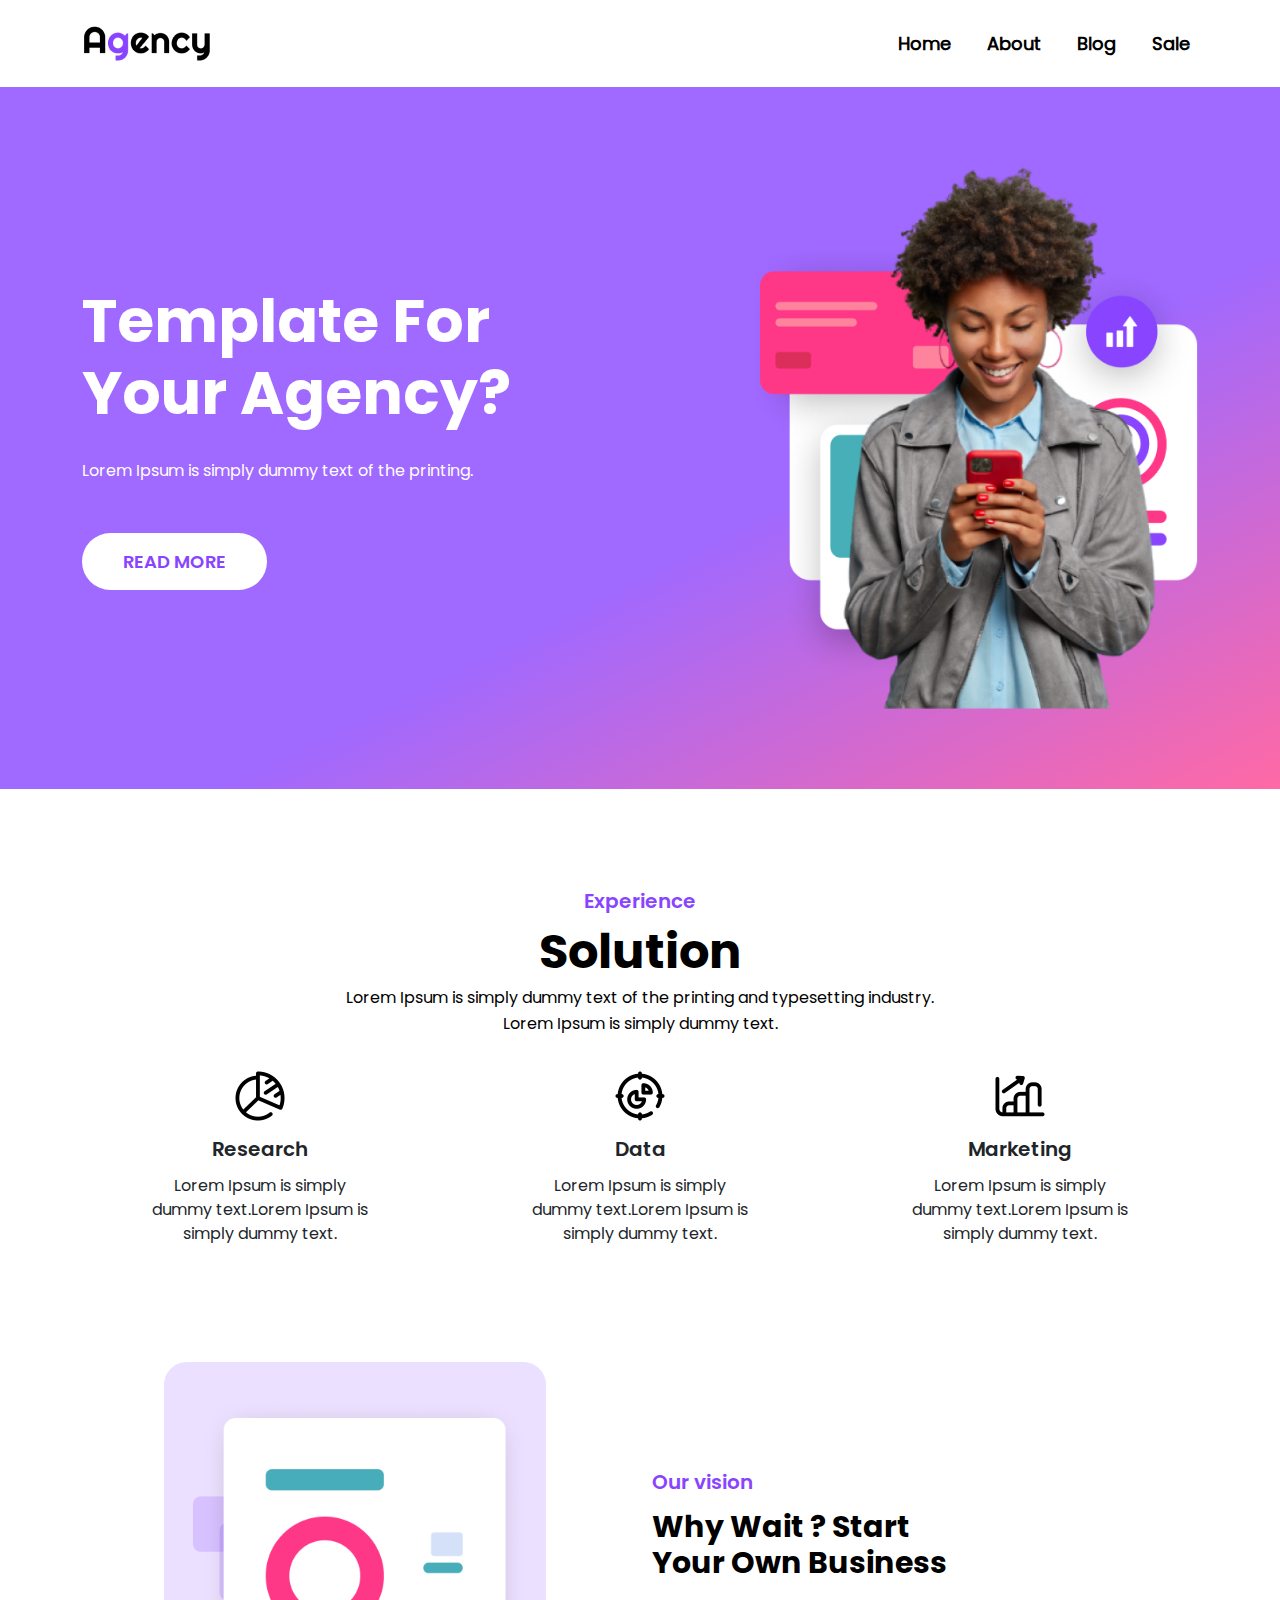
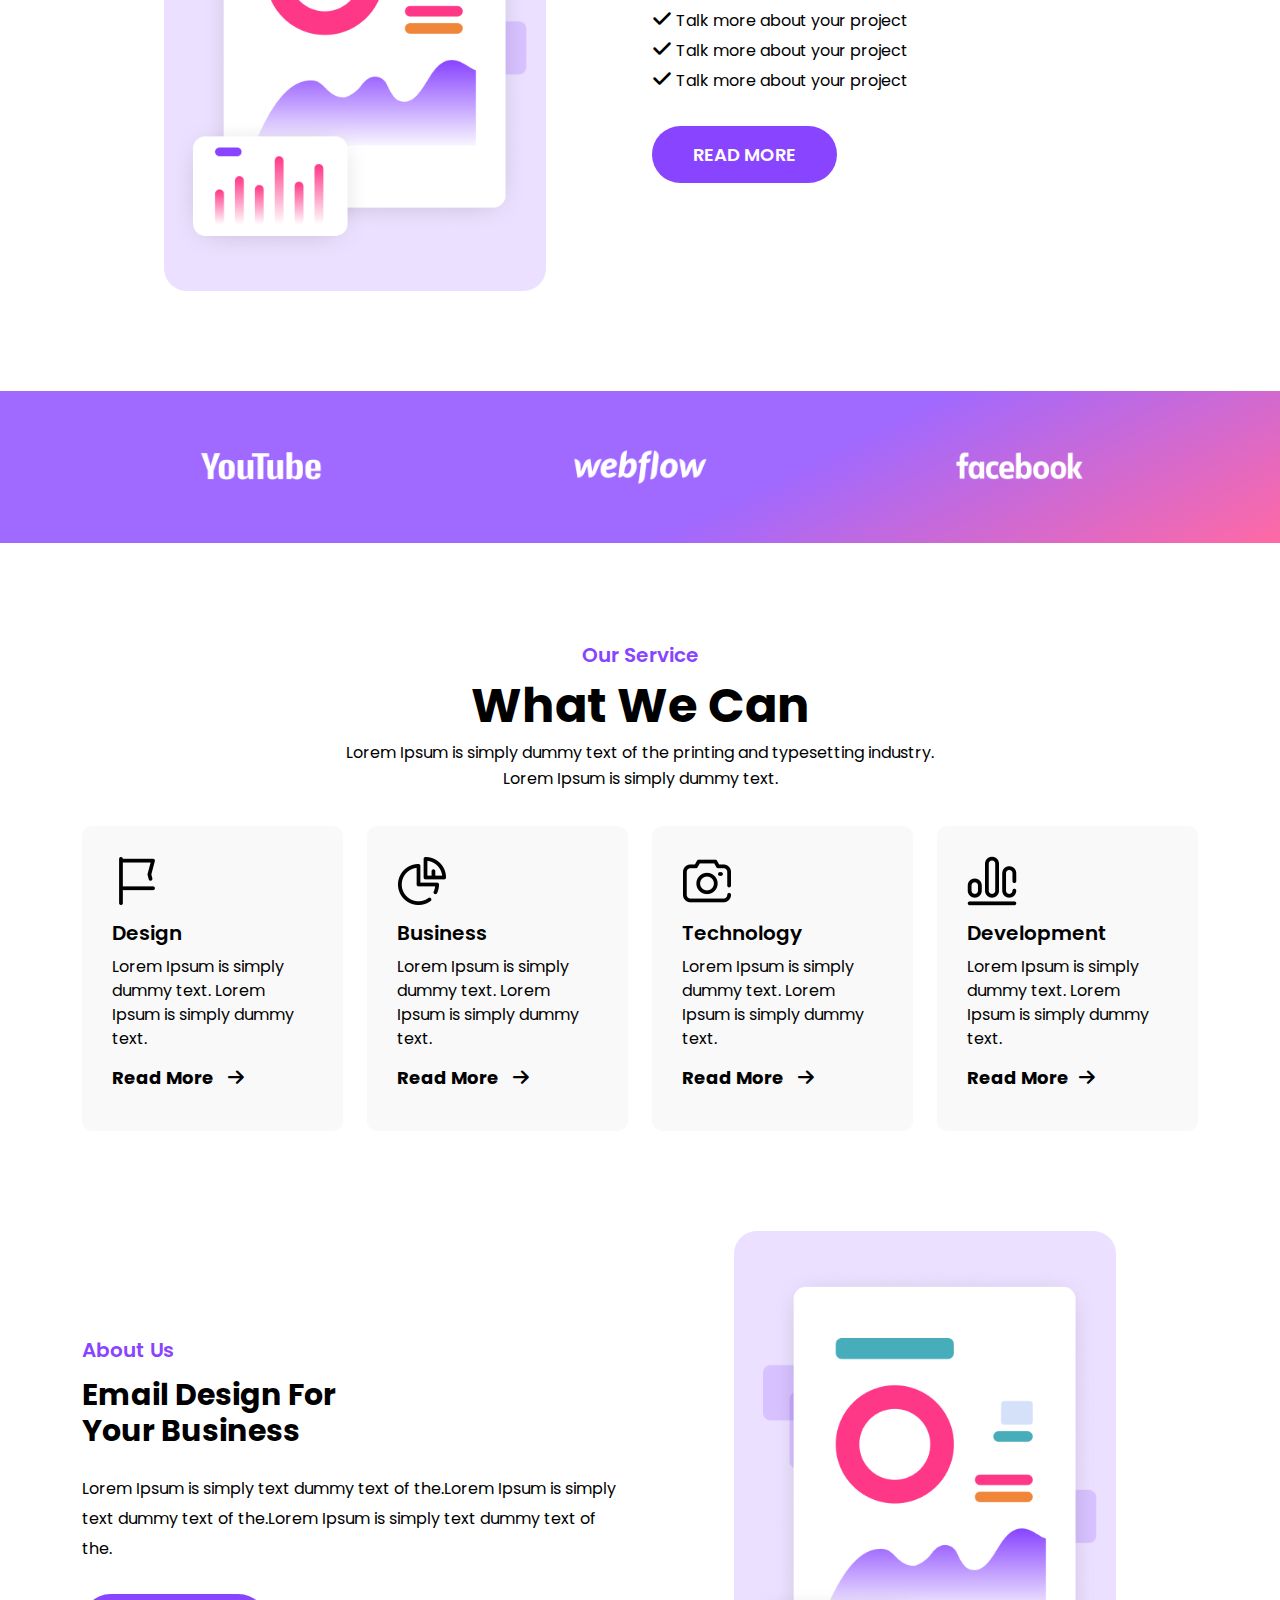
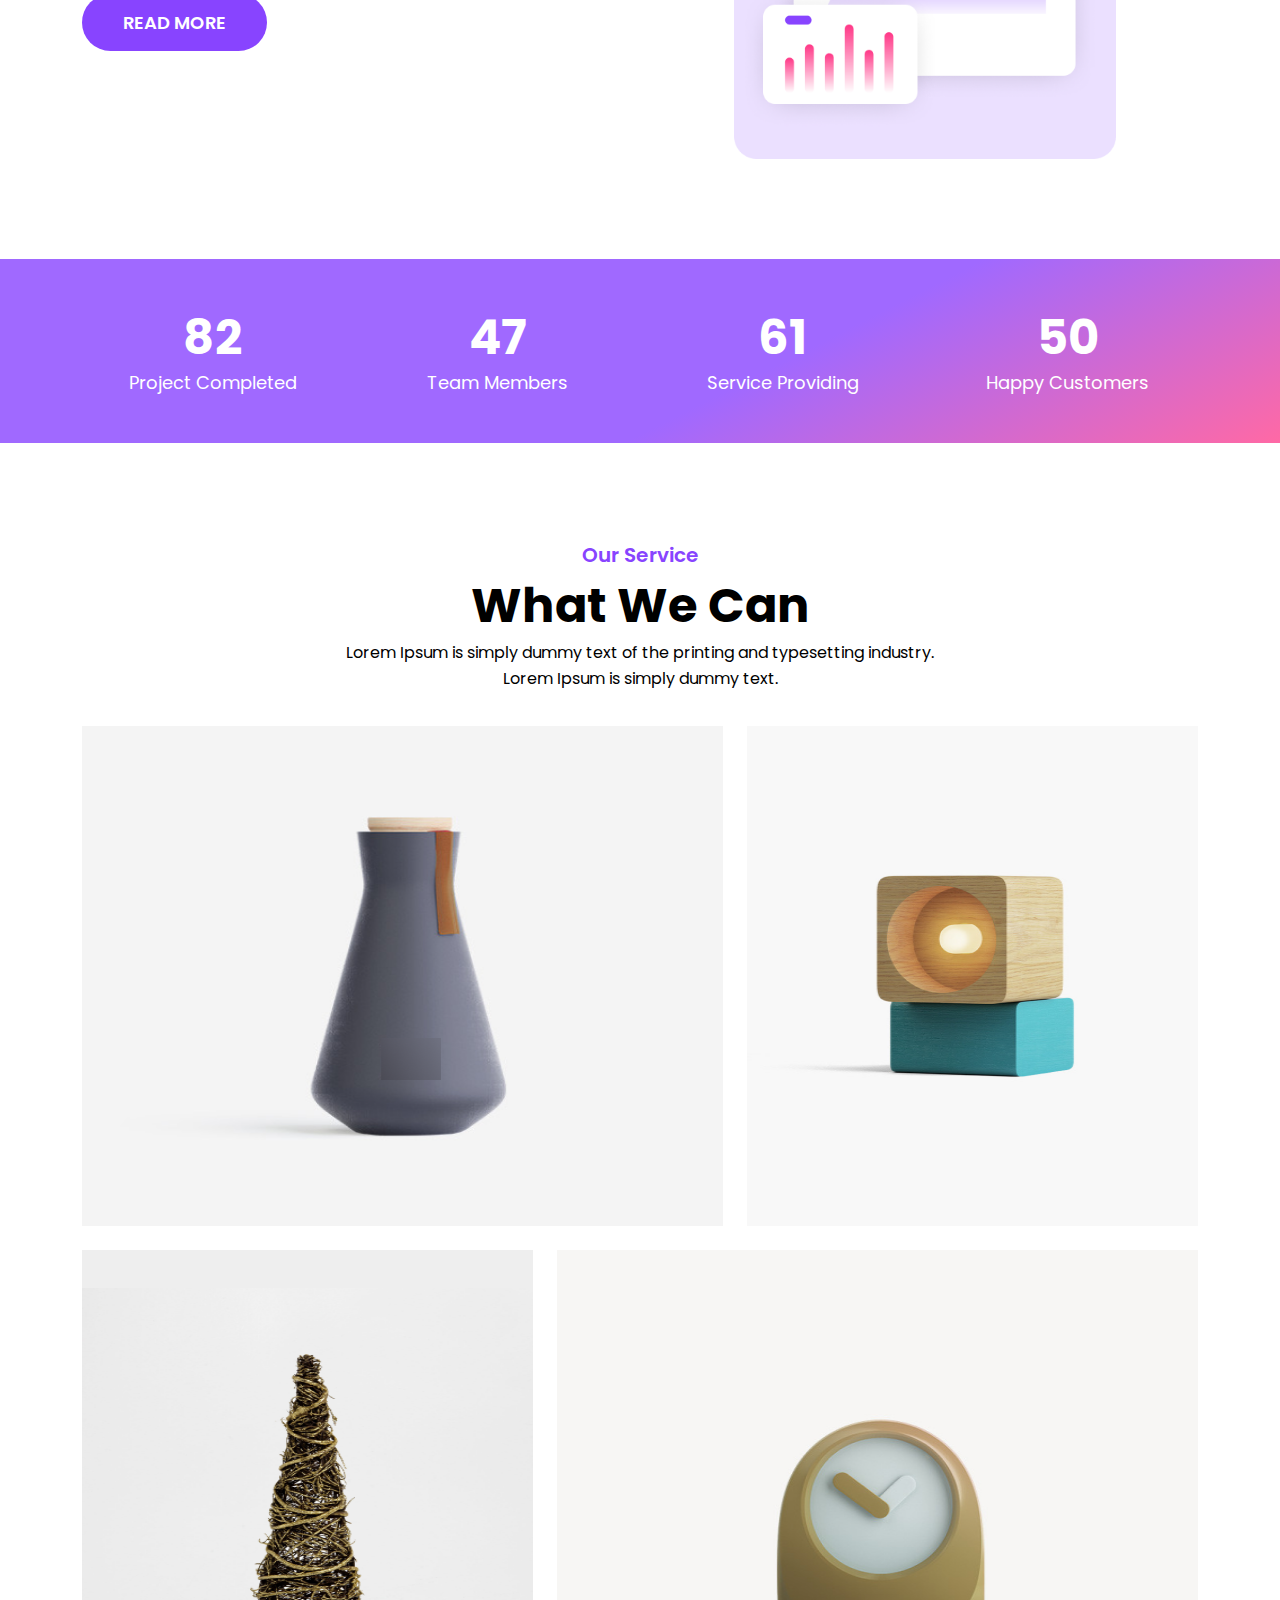
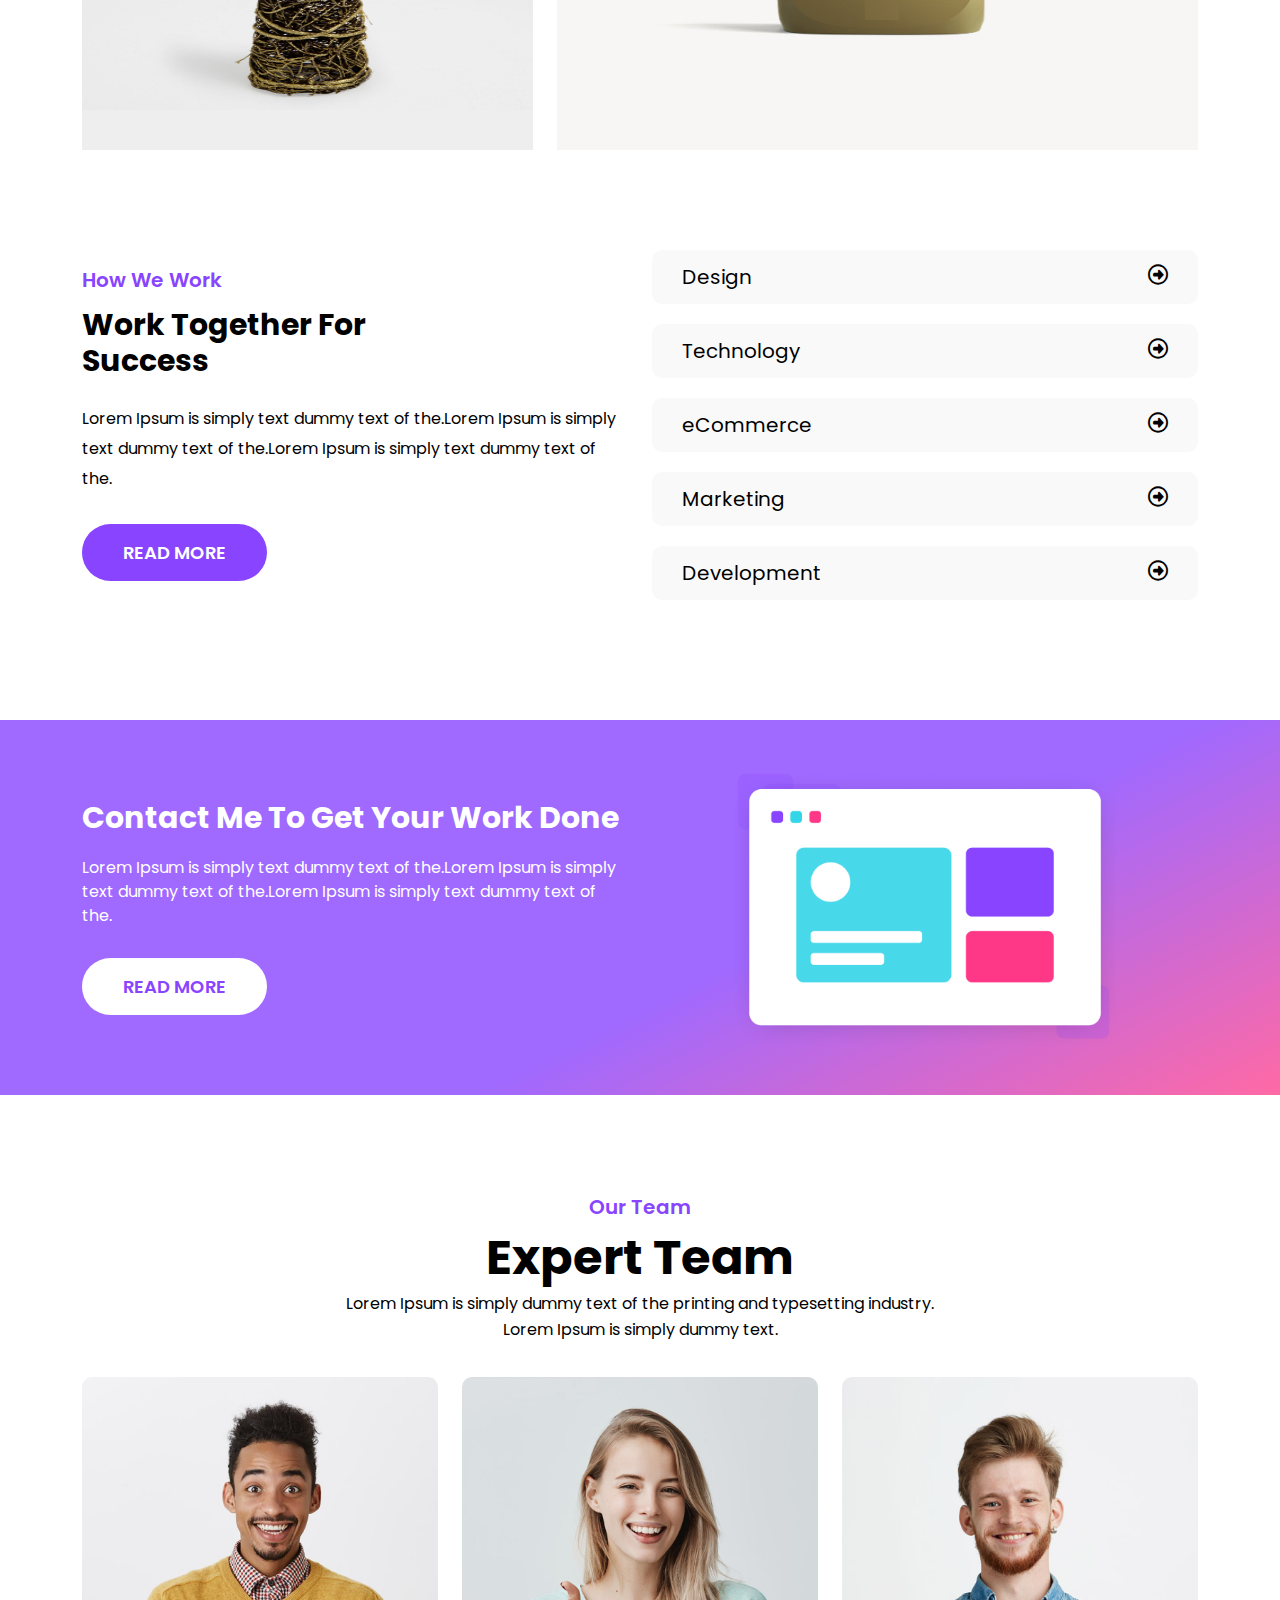
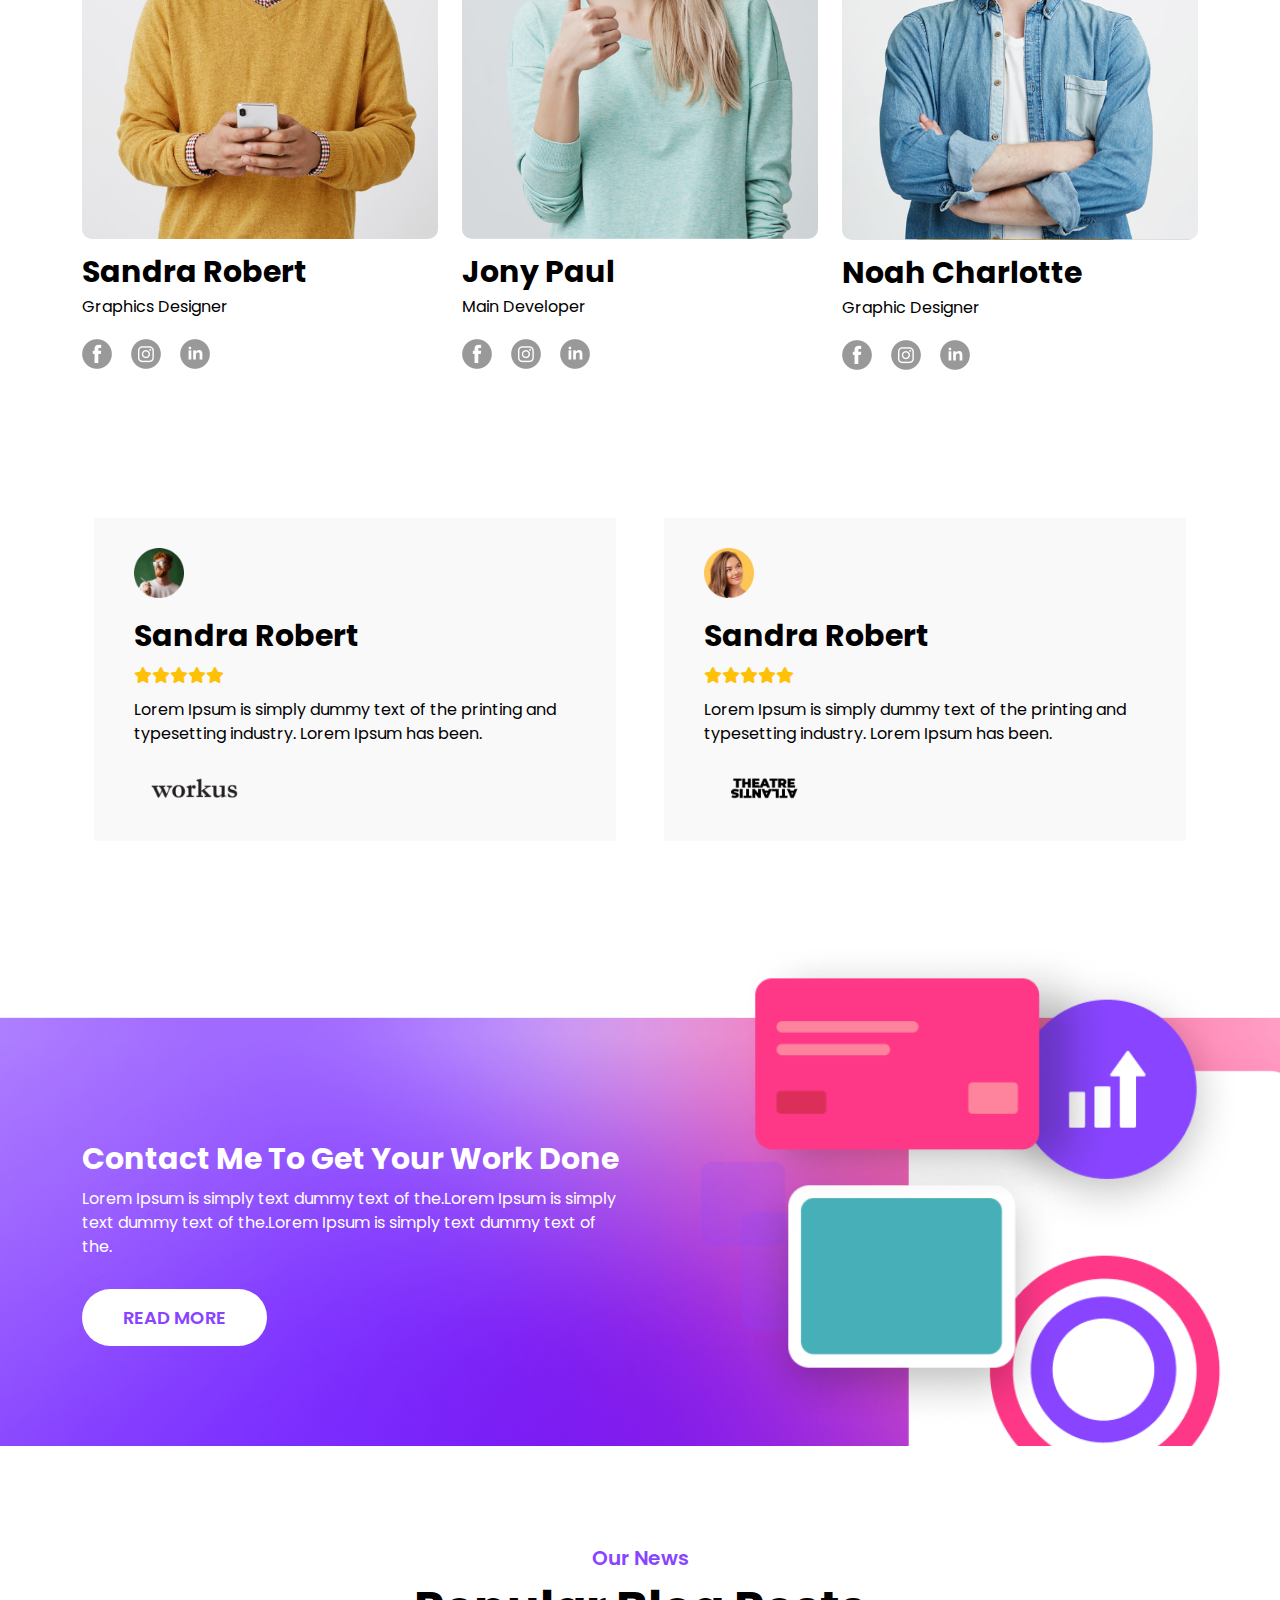
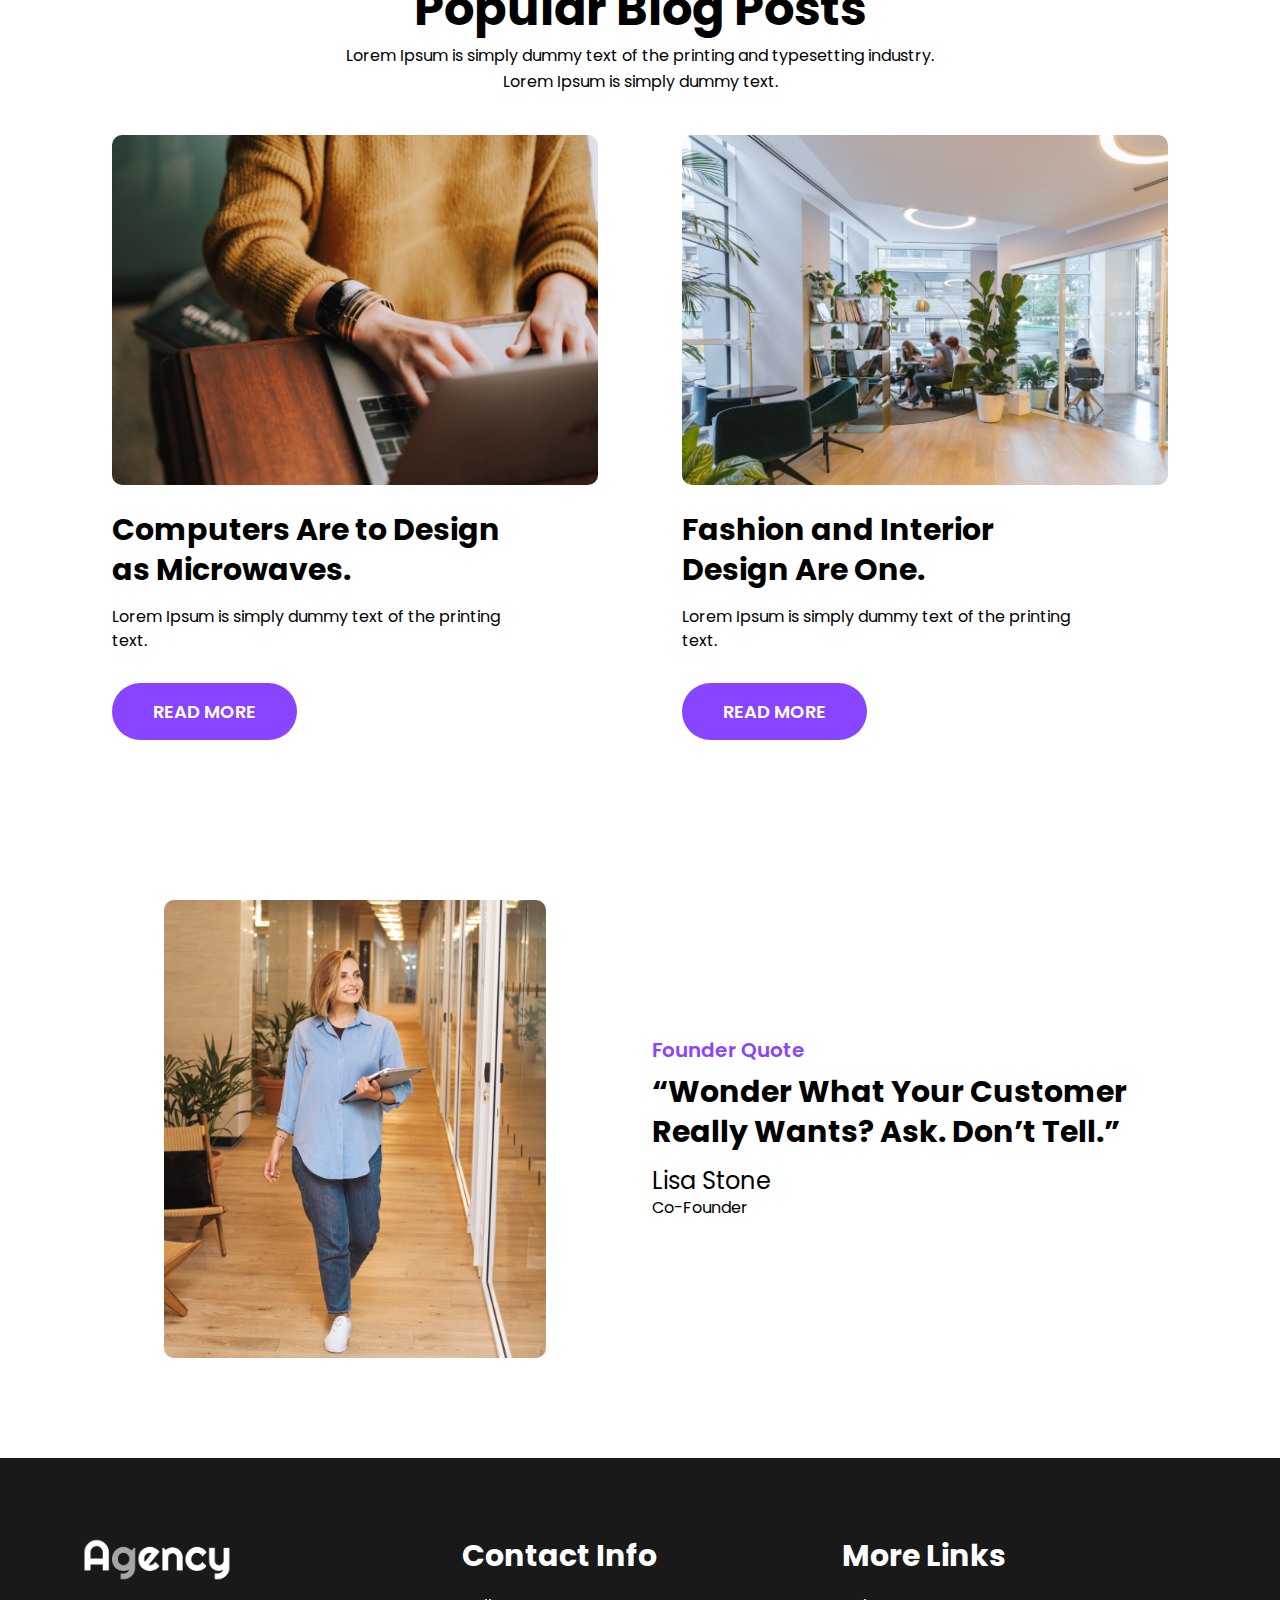
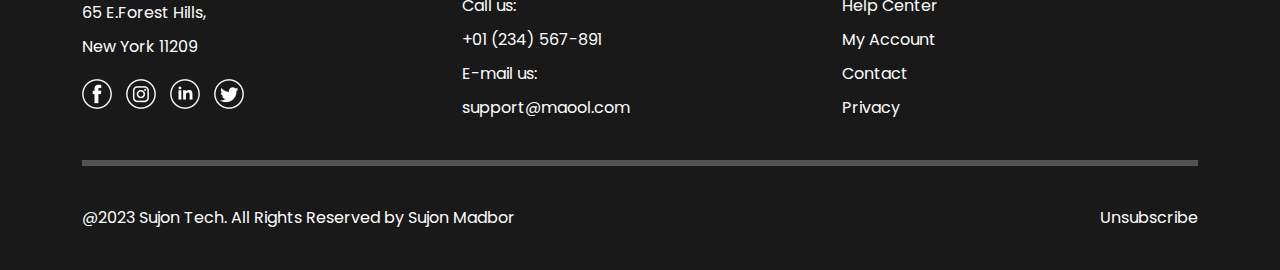
==== index.html @ 3ee54af8 "added" ====
<!DOCTYPE html>
<html lang="en">
  <head>
    <meta charset="UTF-8" />
    <meta http-equiv="X-UA-Compatible" content="IE=edge" />
    <meta name="viewport" content="width=device-width, initial-scale=1.0" />
    <title>Sujon Madbor</title>
    <link rel="shortcut icon" href="images/logo.svg" type="image/x-icon" />

    <!-- fontawsome  -->
    <link rel="stylesheet" href="icons/css/all.min.css" />
    <!-- bootstrap css   -->
    <link rel="stylesheet" href="css/bootstrap.min.css" />
    <!-- custom css  -->
    <link rel="stylesheet" href="css/style.css" />
    <!-- responsive style  -->
    <link rel="stylesheet" href="css/media.css" />
  </head>
  <body>
    <!-- header  start  -->
    <header class="header sticky-top">
      <div class="container px-0">
        <!-- navbar start  -->
        <nav class="navbar navbar-expand-lg nav_c">
          <div class="container-fluid">
            <!-- logo start  -->
            <a class="navbar-brand" href="index.html"
              ><img class="logo" src="images/logo.png" alt=""
            /></a>
            <!-- logo end  -->
            <button
              class="navbar-toggler offcanvas_nav"
              type="button"
              data-bs-toggle="offcanvas"
              data-bs-target="#offcanvasNavbar"
              aria-controls="offcanvasNavbar"
            >
              <span class="navbar-toggler-icon"></span>
            </button>
            <div
              class="offcanvas offcanvas-end"
              tabindex="-1"
              id="offcanvasNavbar"
              aria-labelledby="offcanvasNavbarLabel"
            >
              <div class="offcanvas-header">
                <h5 class="offcanvas-title" id="offcanvasNavbarLabel">
                  <a class="navbar-brand" href="index.html"
                    ><img class="logo" src="images/logo.png" alt=""
                  /></a>
                </h5>
                <button
                  type="button"
                  class="btn-close"
                  data-bs-dismiss="offcanvas"
                  aria-label="Close"
                ></button>
              </div>
              <ul class="navbar-nav ms-auto mb-2 mb-lg-0 menu offcanvas-body">
                <li class="nav-item">
                  <a class="nav-link" aria-current="page" href="index.html"
                    >Home</a
                  >
                </li>
                <li class="nav-item">
                  <a class="nav-link" href="#">About</a>
                </li>
                <li class="nav-item">
                  <a class="nav-link" href="#">Blog</a>
                </li>
                <li class="nav-item">
                  <a class="nav-link" href="#">Sale</a>
                </li>
              </ul>
            </div>
          </div>
        </nav>
      </div>
      <!-- navbar end  -->
    </header>
    <!-- header end  -->
    <!-- banner start  -->
    <section class="banner">
      <div class="container">
        <div class="row align-items-center">
          <div class="col-lg-7 col-md-6 order-md-1 order-2">
            <div class="banner_desc">
              <h1>Template For Your Agency?</h1>
              <p>Lorem Ipsum is simply dummy text of the printing.</p>
              <a href="#" class="btn btn_c btn_banner">READ MORE</a>
            </div>
          </div>
          <div class="col-lg-5 col-md-6 order-md-2 order-1">
            <div class="banner_img">
              <img src="images/banner_img.png" alt="" />
            </div>
          </div>
        </div>
      </div>
    </section>
    <!-- banner  end  -->
    <!-- experience start  -->
    <section class="experience margin_t">
      <div class="container">
        <!-- first row start -->
        <div class="row justify-content-center text-center">
          <div class="col-lg-7 col-md-10">
            <div class="heading_c">
              <h5>Experience</h5>
              <h1>Solution</h1>
              <p>
                Lorem Ipsum is simply dummy text of the printing and typesetting
                industry. Lorem Ipsum is simply dummy text.
              </p>
            </div>
          </div>
        </div>
        <!-- first row end  -->
        <!-- second row start -->
        <div class="row row-cols-1 row-cols-md-3 g-4">
          <!-- single item start  -->
          <div class="col">
            <div class="card single_card border-0">
              <img
                src="images/icon_1.png"
                class="card-img-top card_img"
                alt=""
              />
              <div class="card-body card_body">
                <h5 class="card-title">Research</h5>
                <p class="card-text">
                  Lorem Ipsum is simply dummy text.Lorem Ipsum is simply dummy
                  text.
                </p>
              </div>
            </div>
          </div>
          <!-- single item end  -->
          <!-- single item start  -->
          <div class="col">
            <div class="card single_card border-0">
              <img
                src="images/icon@img-13.png"
                class="card-img-top card_img"
                alt=""
              />
              <div class="card-body card_body">
                <h5 class="card-title">Data</h5>
                <p class="card-text">
                  Lorem Ipsum is simply dummy text.Lorem Ipsum is simply dummy
                  text.
                </p>
              </div>
            </div>
          </div>
          <!-- single item end  -->
          <!-- single item start  -->
          <div class="col">
            <div class="card single_card border-0">
              <img
                src="images/icon_3.png"
                class="card-img-top card_img"
                alt=""
              />
              <div class="card-body card_body">
                <h5 class="card-title">Marketing</h5>
                <p class="card-text">
                  Lorem Ipsum is simply dummy text.Lorem Ipsum is simply dummy
                  text.
                </p>
              </div>
            </div>
          </div>
          <!-- single item end  -->
        </div>
        <!-- second row end -->
      </div>
    </section>
    <!-- experience end  -->

    <!-- vision start  -->
    <section class="vision margin_t">
      <div class="container">
        <div class="row align-items-center">
          <div class="col-md-6 d-md-block d-none">
            <div class="vision_img mx-auto">
              <img src="images/vision_img.png" alt="" />
            </div>
          </div>
          <div class="col-md-6">
            <div class="vision_desc">
              <h5>Our vision</h5>
              <h2>Why Wait ? Start Your Own Business</h2>
              <p>
                <i class="fa-solid fa-check"></i> Talk more about your project
              </p>
              <p>
                <i class="fa-solid fa-check"></i> Talk more about your project
              </p>
              <p>
                <i class="fa-solid fa-check"></i> Talk more about your project
              </p>
              <a href="#" class="btn btn_c btn_vision">READ MORE</a>
            </div>
          </div>
        </div>
      </div>
    </section>
    <!-- vision end  -->

    <!-- social media start  -->
    <section class="social_media margin_t">
      <div class="container">
        <div class="row">
          <!-- single item start  -->
          <div class="col-4">
            <div class="social_media_img">
              <img src="images/youtube.png" alt="" />
            </div>
          </div>
          <!-- single item end  -->
          <!-- single item start  -->
          <div class="col-4">
            <div class="social_media_img">
              <img src="images/webflow.png" alt="" />
            </div>
          </div>
          <!-- single item end  -->
          <!-- single item start  -->
          <div class="col-4">
            <div class="social_media_img">
              <img src="images/facebook.png" alt="" />
            </div>
          </div>
          <!-- single item end  -->
        </div>
      </div>
    </section>
    <!-- social media end  -->

    <!-- service section start  -->
    <section class="service margin_t">
      <div class="container">
        <!-- first row start -->
        <div class="row justify-content-center text-center">
          <div class="col-lg-7 col-md-10">
            <div class="heading_c">
              <h5>Our Service</h5>
              <h1>What We Can</h1>
              <p>
                Lorem Ipsum is simply dummy text of the printing and typesetting
                industry. Lorem Ipsum is simply dummy text.
              </p>
            </div>
          </div>
        </div>
        <!-- first row end  -->
        <!-- second row start  -->
        <div class="row">
          <!-- single item start  -->
          <div class="col-lg-3 col-md-6 text-md-start text-center">
            <div class="service_item">
              <img src="images/4.png" alt="" />
              <h5>Design</h5>
              <p>
                Lorem Ipsum is simply dummy text. Lorem Ipsum is simply dummy
                text.
              </p>
              <a href="">Read More <i class="fa-solid fa-arrow-right"></i></a>
            </div>
          </div>
          <!-- single item end  -->
          <!-- single item start  -->
          <div class="col-lg-3 col-md-6 text-md-start text-center">
            <div class="service_item">
              <img src="images/5.png" alt="" />
              <h5>Business</h5>
              <p>
                Lorem Ipsum is simply dummy text. Lorem Ipsum is simply dummy
                text.
              </p>
              <a href="">Read More <i class="fa-solid fa-arrow-right"></i></a>
            </div>
          </div>
          <!-- single item end  -->
          <!-- single item start  -->
          <div class="col-lg-3 col-md-6 text-md-start text-center">
            <div class="service_item">
              <img src="images/6.png" alt="" />
              <h5>Technology</h5>
              <p>
                Lorem Ipsum is simply dummy text. Lorem Ipsum is simply dummy
                text.
              </p>
              <a href="">Read More <i class="fa-solid fa-arrow-right"></i></a>
            </div>
          </div>
          <!-- single item end  -->
          <!-- single item start  -->
          <div class="col-lg-3 col-md-6 text-md-start text-center">
            <div class="service_item">
              <img src="images/7.png" alt="" />
              <h5>Development</h5>
              <p>
                Lorem Ipsum is simply dummy text. Lorem Ipsum is simply dummy
                text.
              </p>
              <a href="">Read More<i class="fa-solid fa-arrow-right"></i></a>
            </div>
          </div>
          <!-- single item end  -->
        </div>
        <!-- second row end  -->
      </div>
    </section>
    <!-- service section end  -->
    <!-- about us start  -->
    <section class="vision margin_t" id="about_us">
      <div class="container">
        <div class="row align-items-center">
          <!-- single item start  -->
          <div class="col-md-6">
            <div class="vision_desc">
              <h5>About Us</h5>
              <h2>Email Design For Your Business</h2>
              <p>
                Lorem Ipsum is simply text dummy text of the.Lorem Ipsum is
                simply text dummy text of the.Lorem Ipsum is simply text dummy
                text of the.
              </p>
              <a href="#" class="btn btn_c btn_vision">READ MORE</a>
            </div>
          </div>
          <!-- single item end  -->
          <!-- single item start  -->
          <div class="col-md-6 d-md-block d-none">
            <div class="vision_img mx-auto">
              <img src="images/vision_img.png" alt="" />
            </div>
          </div>
          <!-- single item end  -->
        </div>
      </div>
    </section>
    <!-- about us end  -->

    <!-- count start  -->
    <section class="margin_t" id="counter_section">
      <div class="container">
        <div class="row">
          <!-- single item start  -->
          <div class="col-lg-3 col-md-6">
            <div class="counter_text text-center">
              <h1>82</h1>
              <h3>Project Completed</h3>
            </div>
          </div>
          <!-- single item end  -->
          <!-- single item start  -->
          <div class="col-lg-3 col-md-6">
            <div class="counter_text text-center">
              <h1>47</h1>
              <h3>Team Members</h3>
            </div>
          </div>
          <!-- single item end  -->
          <!-- single item start  -->
          <div class="col-lg-3 col-md-6">
            <div class="counter_text text-center">
              <h1>61</h1>
              <h3>Service Providing</h3>
            </div>
          </div>
          <!-- single item end  -->
          <!-- single item start  -->
          <div class="col-lg-3 col-md-6">
            <div class="counter_text text-center">
              <h1>50</h1>
              <h3>Happy Customers</h3>
            </div>
          </div>
          <!-- single item end  -->
        </div>
      </div>
    </section>
    <!-- count end  -->

    <!-- service 2 section start  -->
    <section class="service_2 margin_t">
      <div class="container">
        <!-- first row start -->
        <div class="row justify-content-center text-center">
          <div class="col-lg-7 col-md-10">
            <div class="heading_c">
              <h5>Our Service</h5>
              <h1>What We Can</h1>
              <p>
                Lorem Ipsum is simply dummy text of the printing and typesetting
                industry. Lorem Ipsum is simply dummy text.
              </p>
            </div>
          </div>
        </div>
        <!-- first row end  -->
        <div class="row">
          <!-- single row start  -->
          <div class="col-md-7">
            <div class="service_2_img"><img src="images/s1.png" alt="" /></div>
          </div>

          <div class="col-md-5">
            <div class="service_2_img"><img src="images/s2.png" alt="" /></div>
          </div>
          <!-- single row end  -->
        </div>
        <!-- single row start  -->
        <div class="row">
          <div class="col-md-5">
            <div class="service_2_img"><img src="images/s3.png" alt="" /></div>
          </div>

          <div class="col-md-7">
            <div class="service_2_img"><img src="images/s4.png" alt="" /></div>
          </div>
        </div>
        <!-- single row end  -->
      </div>
    </section>
    <!-- service 2 section end  -->

    <!-- work section start  -->
    <section class="vision work_section margin_t">
      <div class="container">
        <div class="row align-items-center">
          <!-- single item start  -->
          <div class="col-md-6">
            <div class="vision_desc">
              <h5>How We Work</h5>
              <h2>Work Together For Success</h2>
              <p>
                Lorem Ipsum is simply text dummy text of the.Lorem Ipsum is
                simply text dummy text of the.Lorem Ipsum is simply text dummy
                text of the.
              </p>
              <a href="#" class="btn btn_c btn_vision btn_work">READ MORE</a>
            </div>
          </div>
          <!-- single item end  -->
          <!-- single item start  -->
          <div class="col-md-6">
            <div class="vision_right mx-auto">
              <div class="vision_skill">
                <span>Design</span><i class="fa-regular fa-circle-right"></i>
              </div>
              <div class="vision_skill">
                <span>Technology</span
                ><i class="fa-regular fa-circle-right"></i>
              </div>
              <div class="vision_skill">
                <span>eCommerce</span><i class="fa-regular fa-circle-right"></i>
              </div>
              <div class="vision_skill">
                <span>Marketing</span><i class="fa-regular fa-circle-right"></i>
              </div>
              <div class="vision_skill">
                <span>Development</span
                ><i class="fa-regular fa-circle-right"></i>
              </div>
            </div>
          </div>
          <!-- single item end  -->
        </div>
      </div>
    </section>
    <!-- work section end  -->

    <!-- contact me section start  -->
    <section class="vision margin_t" id="contact_me">
      <div class="container">
        <div class="row align-items-center">
          <!-- single item start  -->
          <div class="col-md-6 text-md-start text-center">
            <div class="contact_desc">
              <h2>Contact Me To Get Your Work Done</h2>
              <p>
                Lorem Ipsum is simply text dummy text of the.Lorem Ipsum is
                simply text dummy text of the.Lorem Ipsum is simply text dummy
                text of the.
              </p>
              <a href="#" class="btn btn_c btn_banner">READ MORE</a>
            </div>
          </div>
          <!-- single item end  -->
          <!-- single item start  -->
          <div class="col-md-6 d-md-block d-none">
            <div class="vision_img mx-auto">
              <img src="images/contact_img.png" alt="" />
            </div>
          </div>
          <!-- single item end  -->
        </div>
      </div>
    </section>
    <!-- contact me section end  -->

    <!-- team start  -->
    <section class="team margin_t">
      <div class="container">
        <!-- first row start -->
        <div class="row justify-content-center text-center">
          <div class="col-lg-7 col-md-10">
            <div class="heading_c">
              <h5>Our Team</h5>
              <h1>Expert Team</h1>
              <p>
                Lorem Ipsum is simply dummy text of the printing and typesetting
                industry. Lorem Ipsum is simply dummy text.
              </p>
            </div>
          </div>
        </div>
        <!-- first row end  -->
        <!-- second row start  -->
        <div class="row">
          <!-- single item start  -->
          <div class="col-md-4">
            <div class="team_item">
              <img src="images/team1.png" alt="" />
              <div class="team_desc">
                <h2>Sandra Robert</h2>
                <p>Graphics Designer</p>
                <div class="team_icon">
                  <img src="images/facebook_icon.png" alt="" />
                  <img src="images/instragram.png" alt="" />
                  <img src="images/linkedin.png" alt="" />
                </div>
              </div>
            </div>
          </div>
          <!-- single item end  -->
          <!-- single item start  -->
          <div class="col-md-4">
            <div class="team_item">
              <img src="images/team2.png" alt="" />
              <div class="team_desc">
                <h2>Jony Paul</h2>
                <p>Main Developer</p>
                <div class="team_icon">
                  <img src="images/facebook_icon.png" alt="" />
                  <img src="images/instragram.png" alt="" />
                  <img src="images/linkedin.png" alt="" />
                </div>
              </div>
            </div>
          </div>
          <!-- single item end  -->
          <!-- single item start  -->
          <div class="col-md-4">
            <div class="team_item">
              <img src="images/team3.png" alt="" />
              <div class="team_desc">
                <h2>Noah Charlotte</h2>
                <p>Graphic Designer</p>
                <div class="team_icon">
                  <img src="images/facebook_icon.png" alt="" />
                  <img src="images/instragram.png" alt="" />
                  <img src="images/linkedin.png" alt="" />
                </div>
              </div>
            </div>
          </div>
          <!-- single item end  -->
        </div>
        <!-- second row end  -->
      </div>
    </section>
    <!-- team end  -->
    <!-- testimonial start  -->
    <section class="testimonial margin_t">
      <div class="container">
        <div class="row">
          <!-- single item start  -->
          <div class="col-md-6 g-5">
            <div class="testimonial_card">
              <img class="testimonial_icon" src="images/t1.png" alt="" />
              <h2>Sandra Robert</h2>
              <i class="fa-solid fa-star"></i><i class="fa-solid fa-star"></i
              ><i class="fa-solid fa-star"></i><i class="fa-solid fa-star"></i
              ><i class="fa-solid fa-star"></i>
              <p>
                Lorem Ipsum is simply dummy text of the printing and typesetting
                industry. Lorem Ipsum has been.
              </p>
              <img class="testimonial_logo" src="images/t3.png" alt="" />
            </div>
          </div>

          <!-- single item end  -->
          <!-- single item start  -->
          <div class="col-md-6 g-5">
            <div class="testimonial_card">
              <img class="testimonial_icon" src="images/t2.png" alt="" />
              <h2>Sandra Robert</h2>
              <i class="fa-solid fa-star"></i><i class="fa-solid fa-star"></i
              ><i class="fa-solid fa-star"></i><i class="fa-solid fa-star"></i
              ><i class="fa-solid fa-star"></i>
              <p>
                Lorem Ipsum is simply dummy text of the printing and typesetting
                industry. Lorem Ipsum has been.
              </p>
              <img class="testimonial_logo" src="images/t4.png" alt="" />
            </div>
          </div>

          <!-- single item end  -->
        </div>
      </div>
    </section>
    <!-- testimonial end  -->

    <!-- contact 2 section start  -->
    <!-- contact me section start  -->
    <section class="margin_t" id="contact_2">
      <div class="container">
        <div class="row align-items-center">
          <!-- single item start  -->
          <div class="col-md-6 text-md-start text-center">
            <div class="contact_2_desc">
              <h2>Contact Me To Get Your Work Done</h2>
              <p>
                Lorem Ipsum is simply text dummy text of the.Lorem Ipsum is
                simply text dummy text of the.Lorem Ipsum is simply text dummy
                text of the.
              </p>
              <a href="#" class="btn btn_c btn_banner">READ MORE</a>
            </div>
          </div>
          <!-- single item end  -->
        </div>
      </div>
    </section>
    <!-- contact 2 section end  -->

    <!-- news section start  -->
    <section class="news margin_t">
      <div class="container">
        <!-- first row start -->
        <div class="row justify-content-center text-center">
          <div class="col-lg-7 col-md-10">
            <div class="heading_c">
              <h5>Our News</h5>
              <h1>Popular Blog Posts</h1>
              <p>
                Lorem Ipsum is simply dummy text of the printing and typesetting
                industry. Lorem Ipsum is simply dummy text.
              </p>
            </div>
          </div>
        </div>
        <!-- first row end  -->
        <div class="row">
          <!-- single item start  -->
          <div class="col-md-6">
            <div class="news_item">
              <img src="images/news1.png" alt="" />
              <div class="news_desc">
                <h2>Computers Are to Design as Microwaves.</h2>
                <p>Lorem Ipsum is simply dummy text of the printing text.</p>
                <a href="#" class="btn btn_c btn_vision btn_work">READ MORE</a>
              </div>
            </div>
          </div>
          <!-- single item end  -->
          <!-- single item start  -->
          <div class="col-md-6">
            <div class="news_item">
              <img src="images/news2.png" alt="" />
              <div class="news_desc">
                <h2>Fashion and Interior Design Are One.</h2>
                <p>Lorem Ipsum is simply dummy text of the printing text.</p>
                <a href="#" class="btn btn_c btn_vision btn_work">READ MORE</a>
              </div>
            </div>
          </div>
          <!-- single item end  -->
        </div>
      </div>
    </section>
    <!-- news section end  -->

    <!-- quotes section start  -->
    <!-- vision start  -->
    <section class="vision margin_t" id="quote">
      <div class="container">
        <div class="row align-items-center">
          <div class="col-md-6 d-md-block d-none">
            <div class="vision_img quote_img mx-auto">
              <img src="images/founder.png" alt="" />
            </div>
          </div>
          <div class="col-md-6">
            <div class="quote_desc text-md-start text-center">
              <h5>Founder Quote</h5>
              <h2>
                “Wonder What Your Customer Really Wants? Ask. Don’t Tell.”
              </h2>
              <h4>Lisa Stone</h4>
              <p>Co-Founder</p>
            </div>
          </div>
        </div>
      </div>
    </section>
    <!-- vision end  -->
    <!-- quotes section end  -->

    <!-- footer start  -->
    <footer class="margin_t">
      <div class="container">
        <!-- first row start  -->
        <div class="row">
          <!-- single item start  -->
          <div class="col-md-4 text-md-start text-center">
            <div class="footer_item">
              <img src="images/footer_logo.png" alt="" />
              <div class="footer_desc">
                <p>65 E.Forest Hills,</p>
                <p>New York 11209</p>
                <img src="images/facebook_1.png" alt="" />
                <img src="images/instagram.png" alt="" />
                <img src="images/linkedin2.png" alt="" />
                <img src="images/twitter.png" alt="" />
              </div>
            </div>
          </div>
          <!-- single item end  -->
          <!-- single item start  -->
          <div class="col-md-4 col-sm-6 text-md-start text-center">
            <div class="footer_item">
              <h2>Contact Info</h2>
              <div class="footer_desc">
                <p>Call us:</p>
                <p>+01 (234) 567-891</p>
                <p>E-mail us:</p>
                <p>support@maool.com</p>
              </div>
            </div>
          </div>
          <!-- single item end  -->
          <!-- single item start  -->
          <div class="col-md-4 col-sm-6 text-md-start text-center">
            <div class="footer_item">
              <h2>More Links</h2>
              <div class="footer_desc">
                <p>Help Center</p>
                <p>My Account</p>
                <p>Contact</p>
                <p>Privacy</p>
              </div>
            </div>
          </div>
          <!-- single item end  -->
        </div>
        <!-- first row end  -->
        <hr />
        <!-- second row  start -->
        <div class="copy_text">
          <div class="row">
            <div class="col-md-8 text-md-start text-center">
              <p>@2023 Sujon Tech. All Rights Reserved by Sujon Madbor</p>
            </div>
            <div class="col-md-4 text-md-end text-center">
              <p>Unsubscribe</p>
            </div>
          </div>
        </div>
        <!-- second row end -->
      </div>
    </footer>
    <!-- footer end  -->

    <!-- jQuery  -->
    <script src="js/jquery-1.12.4.js"></script>
    <!-- bootstrap js  -->
    <script src="js/bootstrap.bundle.min.js"></script>

    <!-- custom js  -->
    <script src="js/script.js"></script>
  </body>
</html>
---- css/style.css ----
/* common css  */
:root {
  --black_color: #000000;
  --white_color: #ffffff;
  --purple_color: #84f;
  --color_grey: #f9f9f9;
}
* {
  scroll-behavior: smooth;
}
/* font start  */
@font-face {
  font-family: Poppins-Regular;
  src: url(../fonts/poppins/Poppins-Regular.ttf);
}
@font-face {
  font-family: Poppins-SemiBold;
  src: url(../fonts/poppins/Poppins-SemiBold.ttf);
}
@font-face {
  font-family: Poppins-Bold;
  src: url(../fonts/poppins/Poppins-Bold.ttf);
}
/* font end  */

body {
  font-family: Poppins-Regular;
  font-size: 16px;
  font-weight: 400;
  color: var(--black_color);
  line-height: 24px;
}
img {
  width: 100%;
}
h1,
h2,
h3,
h4,
h5,
h6,
p {
  margin: 0;
}
a {
  text-decoration: none;
}
.btn_c {
  padding: 14px 40px;
  font-family: Poppins-SemiBold;
  font-size: 18px;
  font-weight: 600;
  color: var(--purple_color);
  background-color: var(--white_color);
  border-radius: 30px;
}
.margin_t {
  margin-top: 100px;
}
h1 {
  font-family: Poppins-Bold;
  font-size: 48px;
  font-weight: 700;
}
h2 {
  font-family: Poppins-Bold;
  font-weight: 700;
  font-size: 30px;
}
h5 {
  font-family: Poppins-SemiBold;
  font-weight: 600;
  font-size: 20px;
  line-height: 24px;
}
/* common css  */

/* header start  */
header {
  padding: 12px 0;
  transition: all 0.4s;
  background-color: #ffffff;
}
.logo {
}
.menu {
}
.menu li {
  margin-right: 20px;
}
.menu li:last-child {
  margin-right: 0;
}
.menu li a {
  font-size: 18px;
  font-weight: 600;
  color: var(--black_color);
}
.menu li a:hover {
  color: var(--purple_color);
}
.navbar-toggler:hover {
  box-shadow: 0px 0px 10px var(--purple_color);
}
.navbar-toggler:focus {
  box-shadow: none;
}
.sticky {
  background-color: rgba(255, 255, 255, 0.8);
}
.offcanvasmenu {
  margin-left: 0 !important;
}
/* header end  */

/* banner start  */
.banner {
  padding: 80px 0;
  background: linear-gradient(
    153deg,
    rgba(160, 105, 255, 1) 60%,
    rgba(255, 105, 165, 1) 100%
  );
}
.banner_desc {
}
.banner_desc h1,
.banner_desc p {
  color: var(--white_color);
}
.banner_desc h1 {
  padding-right: 10px;
  font-family: Poppins-Bold;
  font-size: 60px;
  font-weight: 700;
}
.banner_desc p {
  margin-top: 30px;
  margin-bottom: 50px;
}
.btn_banner {
  border: 1px solid transparent;
}
.btn_banner:hover {
  border: 1px solid var(--white_color);
  color: var(--white_color);
}
.banner_img {
}
.banner_img img {
}

/* banner end */

/* experience start  */
.experience {
}
.heading_c {
  margin-bottom: 10px;
}
.heading_c h5 {
  color: var(--purple_color);
}
.heading_c h1 {
  margin: 10px 0 5px;
  font-family: Poppins-Bold;
  font-size: 48px;
  font-weight: 700;
}

.heading_c p {
  line-height: 26px;
}

.single_card {
  margin-top: 24px;
  padding: 0 50px;
  text-align: center;
}
.single_card img {
  margin: 0 auto;
  width: 50px;
  height: 50px;
}
.single_card h5 {
  padding-bottom: 5px;
}
.single_card p {
}
.card_body {
  padding: auto 40px !important;
}
/* experience end  */

/* vision start  */
.vision {
}

.vision_img {
  width: 70%;
}
.vision_desc {
}
.vision_desc h5 {
  color: var(--purple_color);
}
.vision_desc h2 {
  margin-right: 125px;
  padding: 15px 0 25px;
  font-family: Poppins-Bold;
  font-weight: 700;
}
.vision_desc p {
  line-height: 30px;
}
.vision_desc p i {
  font-size: 20px;
  font-weight: 700;
}
.btn_vision {
  margin-top: 30px;
  background-color: var(--purple_color);
  color: var(--white_color);
}
.btn_vision:hover {
  border: 1px solid var(--purple_color);
  color: var(--purple_color);
}
/* vision end  */

/* social media start  */
.social_media {
  padding: 50px 40px;
  background: linear-gradient(
    153deg,
    rgba(160, 105, 255, 1) 60%,
    rgba(255, 105, 165, 1) 100%
  );
}
.social_media_img {
  margin: auto;
  max-width: 140px;
}
/* social media end  */

/* service start  */
.service_item {
  margin-top: 24px;
  padding: 30px 30px 40px;
  background-color: var(--color_grey);
  border-radius: 10px;
}
.service_item img {
  width: 50px;
}
.service_item h5 {
  margin-top: 15px;
}
.service_item p {
  margin-top: 10px;
  margin-bottom: 15px;
}
.service_item a {
  font-family: Poppins-Bold;
  font-size: 18px;
  font-weight: 700;
  color: var(--black_color);
  cursor: pointer;
}
.service_item a:hover {
  color: var(--purple_color);
}
.service_item a i {
  margin-left: 10px;
}
/* service end  */

/* counter start  */
#counter_section {
  padding-bottom: 50px;
  background: linear-gradient(
    153deg,
    rgba(160, 105, 255, 1) 60%,
    rgba(255, 105, 165, 1) 100%
  );
}
.counter_text {
  padding: 50px 40px 0;
  color: var(--white_color);
}
.counter_text h1 {
}
.counter_text h3 {
  padding-top: 5px;
  font-size: 18px;
}

/* counter end  */

/* service_2 start  */
.service_2 {
}
.service_2_img {
  margin-top: 24px;
  max-height: 600px;
  border-radius: 10px;
}
.service_2_img img {
  height: 500px;
}

/* service_2 end  */
.work_section {
}
.btn_work {
  margin-bottom: 20px;
}
.vision_skill {
  margin-bottom: 20px;
  padding: 15px 30px;
  display: flex;
  justify-content: space-between;
  background-color: var(--color_grey);
  border-radius: 10px;
}
.vision span,
.vision i {
  font-size: 20px;
}

/* .service_2 end  */

/* contact start  */
#contact_me {
  background: linear-gradient(
    153deg,
    rgba(160, 105, 255, 1) 60%,
    rgba(255, 105, 165, 1) 100%
  );
}
.contact_desc {
  padding: 80px 0;
  color: var(--white_color);
}
.contact_desc h1 {
}
.contact_desc p {
  margin-top: 20px;
  margin-bottom: 30px;
}
/* contact end  */

/* team start  */
.team_item {
  margin-top: 24px;
}
.team_item img {
  border-radius: 10px;
}
.team_desc {
}
.team_desc h2 {
  margin: 15px 0 5px;
}
.team_desc p {
  margin-bottom: 20px;
}
.team_icon {
}
.team_icon img {
  margin-right: 15px;
  width: 30px;
}
/* team end  */

/* testimonial start  */
.testimonial_card {
  padding: 30px 30px 30px 40px;
  background-color: var(--color_grey);
}
.testimonial h2 {
  margin: 20px 0 10px;
}
.testimonial_card i {
  color: #ffc107;
}
.testimonial_card p {
  margin: 10px 0 20px;
}
.testimonial_icon {
  width: 50px;
}
.testimonial_logo {
  width: 120px;
}
/* testimonial end  */

/* contact 2 start  */
#contact_2 {
  padding: 200px 0 100px;
  background-image: url(../images/contact_section_banner.png);
  background-repeat: no-repeat;
  background-size: cover;
  /* background-position: left; */
}
.contact_2_desc {
  color: var(--white_color);
}
.contact_2_desc h2 {
}
.contact_2_desc p {
  margin: 10px 0 30px;
}
/* contact 2 end  */

/* news start  */
.news_item {
  padding: 30px 30px 40px;
}
.news_item img {
  border-radius: 10px;
}
.news_desc {
  padding-right: 80px;
}
.news_desc h2 {
  margin: 25px 0 15px;
  line-height: 40px;
}
/* news end  */

/* quote start  */
.quote_desc {
}
.quote_desc h5 {
  color: var(--purple_color);
}
.quote_desc h2 {
  margin: 10px 0 15px;
  padding-right: 20px;
  line-height: 40px;
}
.quote_img img {
  border-radius: 10px;
}
/* quote end  */

/* footer start  */
footer {
  padding: 80px 0 0;
  background-color: #191919;
  color: var(--white_color);
}
.footer_item {
  margin-bottom: 40px;
}
.footer_item > img {
  margin-bottom: 20px;
  width: 150px;
}
.footer_item h2 {
  margin-bottom: 20px;
}
.footer_desc p {
  margin-bottom: 10px;
}
.footer_desc img {
  margin-top: 10px;
  margin-right: 10px;
  width: 30px;
  transition: all 0.3s;
  cursor: pointer;
}
.footer_desc img:hover {
  transform: scale(1.1);
}

hr {
  margin: 0;
  border: 3px solid var(--white_color);
}
.copy_text {
  padding: 40px 0;
}
/* footer end  */
---- css/media.css ----
/* Extra small devices (portrait phones, less than 576px) */
@media (max-width: 575.98px) {
  h1 {
    font-size: 30px !important;
  }
  h2 {
    font-size: 22px !important;
  }
  h5 {
    font-size: 18px !important;
  }
  .btn_c {
    font-size: 15px;
  }
  /* banner start  */
  .banner {
    padding: 50px 0;
    text-align: center;
  }
  .banner_desc h1 {
    margin-top: 20px;
    font-size: 20px !important;
  }
  .banner_desc p {
    margin-top: 10px;
    margin-bottom: 30px;
  }
  .banner_img {
    margin: 0 auto;
    width: 70%;
  }
  /* banner end  */

  /* experince start  */
  .margin_t {
    margin-top: 50px;
  }
  .heading_c h1 {
    font-size: 30px;
  }
  .single_card {
    padding: 0;
  }
  /* experince end  */

  /* vision start  */
  .vision_desc {
    margin-right: 0;
    text-align: center;
  }
  .vision_desc h2 {
    margin-right: 0;
    font-size: 20px;
  }
  /* vision end  */

  /* social media start  */
  .social_media {
    padding: 30px 20px;
  }
  .social_media_img {
    width: 70px;
  }
  /* social media end  */
  /* service start  */
  .service_item {
    padding: 30px 30px 40px;
  }
  /* service end  */
  /* service 2 start  */
  .service_2_img img {
    height: 250px !important;
  }
  /* service 2 end  */
  /* contact start  */
  .contact_desc {
    padding: 60px 0;
  }
  /* contact end  */

  /* contact 2 start  */
  #contact_2 {
    padding: 120px 0 65px;
  }
  /* contact 2 end  */

  /* quote start  */
  #quote {
    margin-top: 0;
  }
  /* quote end  */

  /* news start  */
  .news_desc {
    padding-right: 0px;
  }
  .news_desc h2 {
    font-size: 20px !important;
    line-height: 30px;
  }
  /* news end  */
}

/* Small devices (landscape phones, 576px and up) */
@media (min-width: 576px) and (max-width: 767.98px) {
  h1 {
    font-size: 30px !important;
  }
  h2 {
    font-size: 24px !important;
  }
  h5 {
    font-size: 18px !important;
  }
  .btn_c {
    font-size: 15px;
  }
  /* banner start  */
  .banner {
    padding: 50px 0;
    text-align: center;
  }
  .banner_desc h1 {
    margin-top: 30px;
  }
  .banner_desc p {
    margin-top: 10px;
    margin-bottom: 30px;
  }
  .banner_img {
    margin: 0 auto;
    width: 70%;
  }
  /* banner end  */

  /* experince start  */
  .margin_t {
    margin-top: 50px;
  }
  .heading_c h1 {
  }

  /* experince end  */

  /* vision start  */
  .vision_desc {
    margin-right: 0;
    text-align: center;
  }
  .vision_desc h2 {
    margin-right: 0;
  }
  /* vision end  */

  /* social media start  */
  .social_media_img {
    width: 100px;
  }
  /* social media end  */

  /* service start  */
  .service_item {
    padding: 30px 80px 40px;
  }
  /* service end  */
  /* contact start  */
  .contact_desc {
    padding: 60px 0;
  }
  /* contact end  */

  /* team start  */
  .team_item {
    padding: 0 80px;
  }
  /* team end  */

  /* contact 2 start  */
  #contact_2 {
    padding: 120px 0 65px;
  }
  /* contact 2 end  */

  /* quote start  */
  #quote {
    margin-top: 0;
  }
  /* quote end  */

  /* footer start  */
  footer {
    padding: 60px 0 0;
  }

  /* footer end  */
}

/* Medium devices (tablets, 768px and up) */
@media (min-width: 768px) and (max-width: 991.98px) {
  h1 {
    font-size: 36px !important;
  }
  h2 {
    font-size: 24px !important;
  }
  h5 {
    font-size: 18px !important;
  }
  .btn_c {
    font-size: 15px;
  }
  /* banner start  */

  .banner {
    padding: 60px 0;
  }
  .banner_desc h1 {
    font-size: 40px;
  }
  /* banner end  */
  /* experince start  */
  .margin_t {
    margin-top: 80px;
  }

  .single_card {
    padding: 0;
  }
  /* experince end  */

  /* vision start  */

  .vision_desc h2 {
    margin-right: 80px;
    padding: 15px 0 25px;
  }
  /* vision end  */

  /* social media start  */
  .social_media_img {
    /* width: 140px; */
  }
  /* social media end  */
  /* service 2 start  */
  .service_2_img img {
    height: 350px !important;
  }
  /* service 2 end  */

  /* work section start  */
  .vision_skill {
    margin-bottom: 10px;
    padding: 10px 30px;
  }
  .vision span,
  .vision i {
    font-size: 15px;
  }
  /* work section end  */

  /* news start  */
  .news_desc {
    padding-right: 0px;
  }
  .news_desc h2 {
    font-size: 20px !important;
    line-height: 30px;
  }
  /* news end  */
}

/* Large devices (desktops, 992px and up) */
@media (min-width: 992px) and (max-width: 1199.98px) {
  /* experience start  */
  .single_card {
    padding: 0 20px;
  }
  /* experience end  */
  /* service 2 start  */
  .service_2_img img {
    height: 450px !important;
  }
  /* service 2 end  */
}

/* Extra large devices (desktops, 1200px and up) */
@media (min-width: 1200px) and (max-width: 1399.98px) {
  /* banner start  */
  .banner_desc h1 {
    padding-right: 80px;
  }
  /* banner end  */

  /* vision start  */
  .vision_desc h2 {
    margin-right: 225px;
  }
  /* vision end  */
}

/* Extra Extra  large devices (large desktops, 1400px and up) */
@media (min-width: 1400px) {
  /* banner start  */
  .banner_desc h1 {
    padding-right: 185px;
  }
  /* banner end  */

  /* service 2 start  */
  .service_2_img img {
    min-height: 450px !important;
  }
  /* service 2 end  */
}
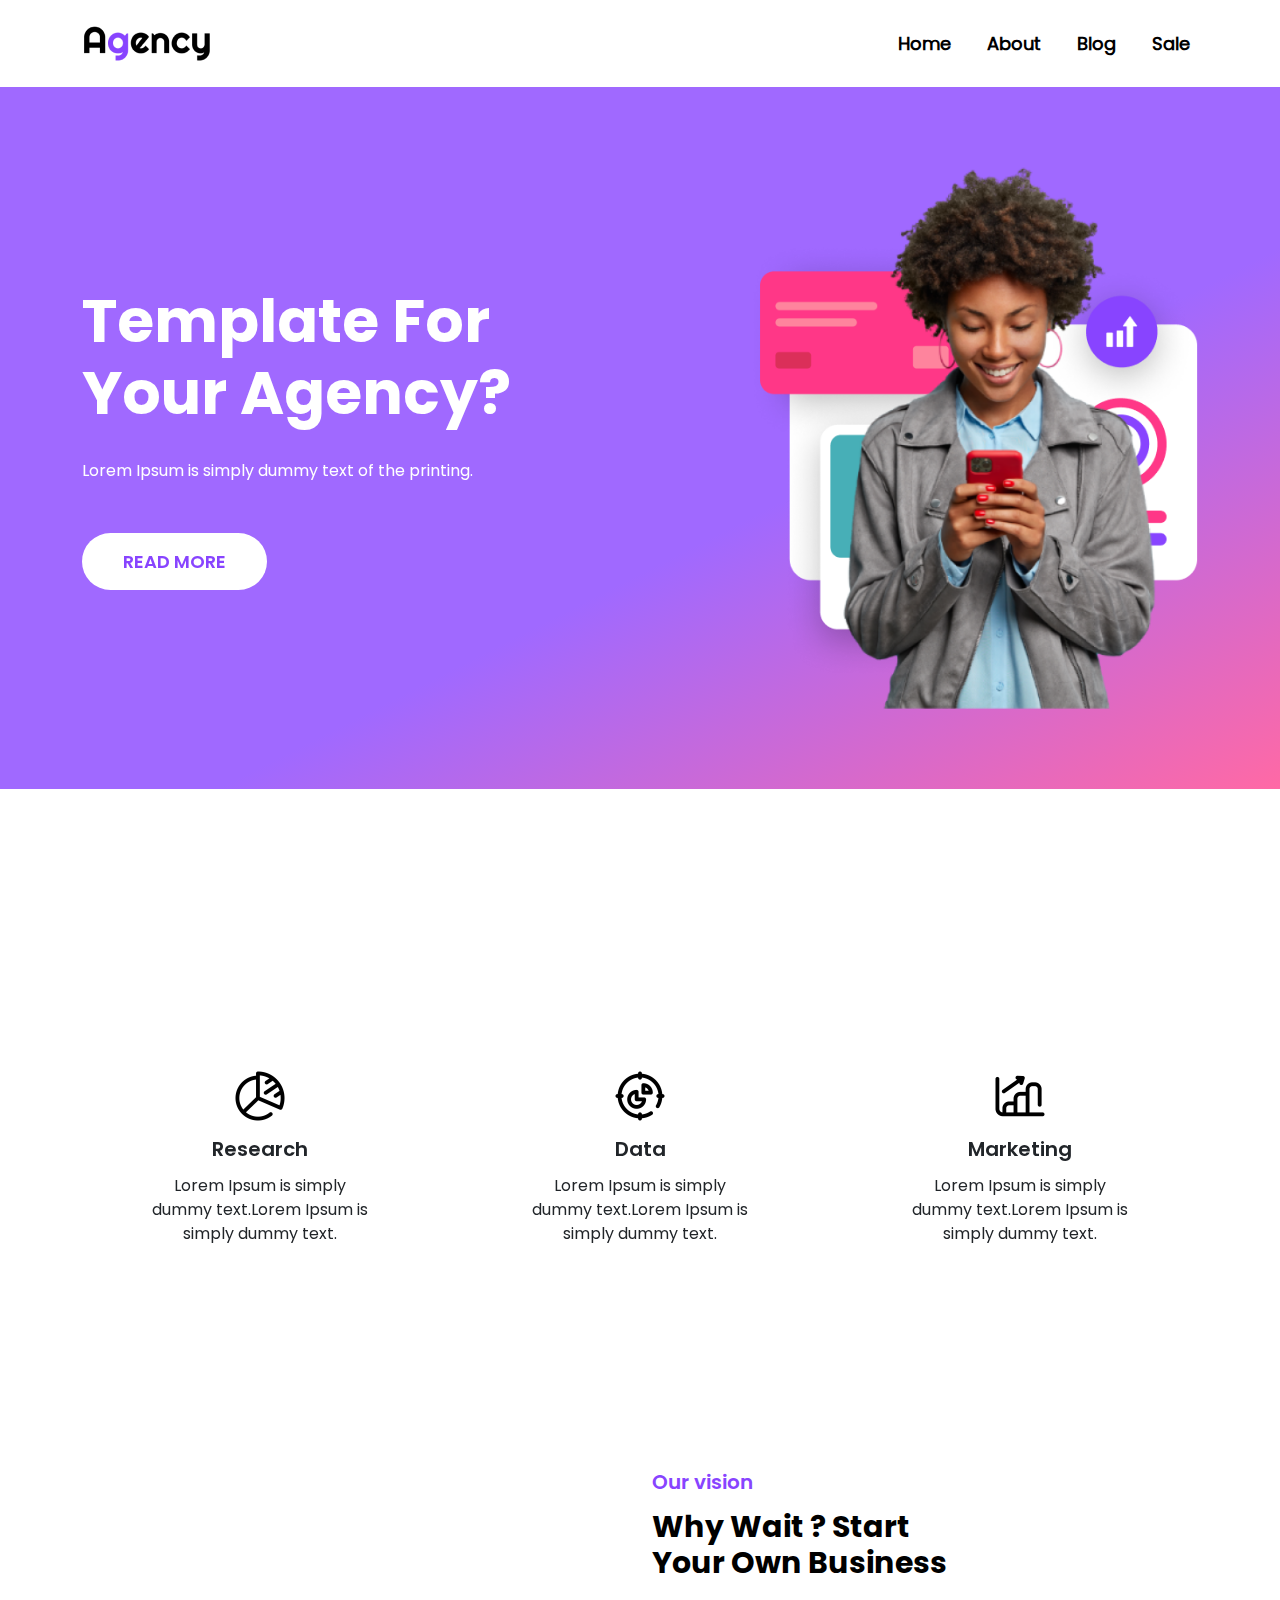
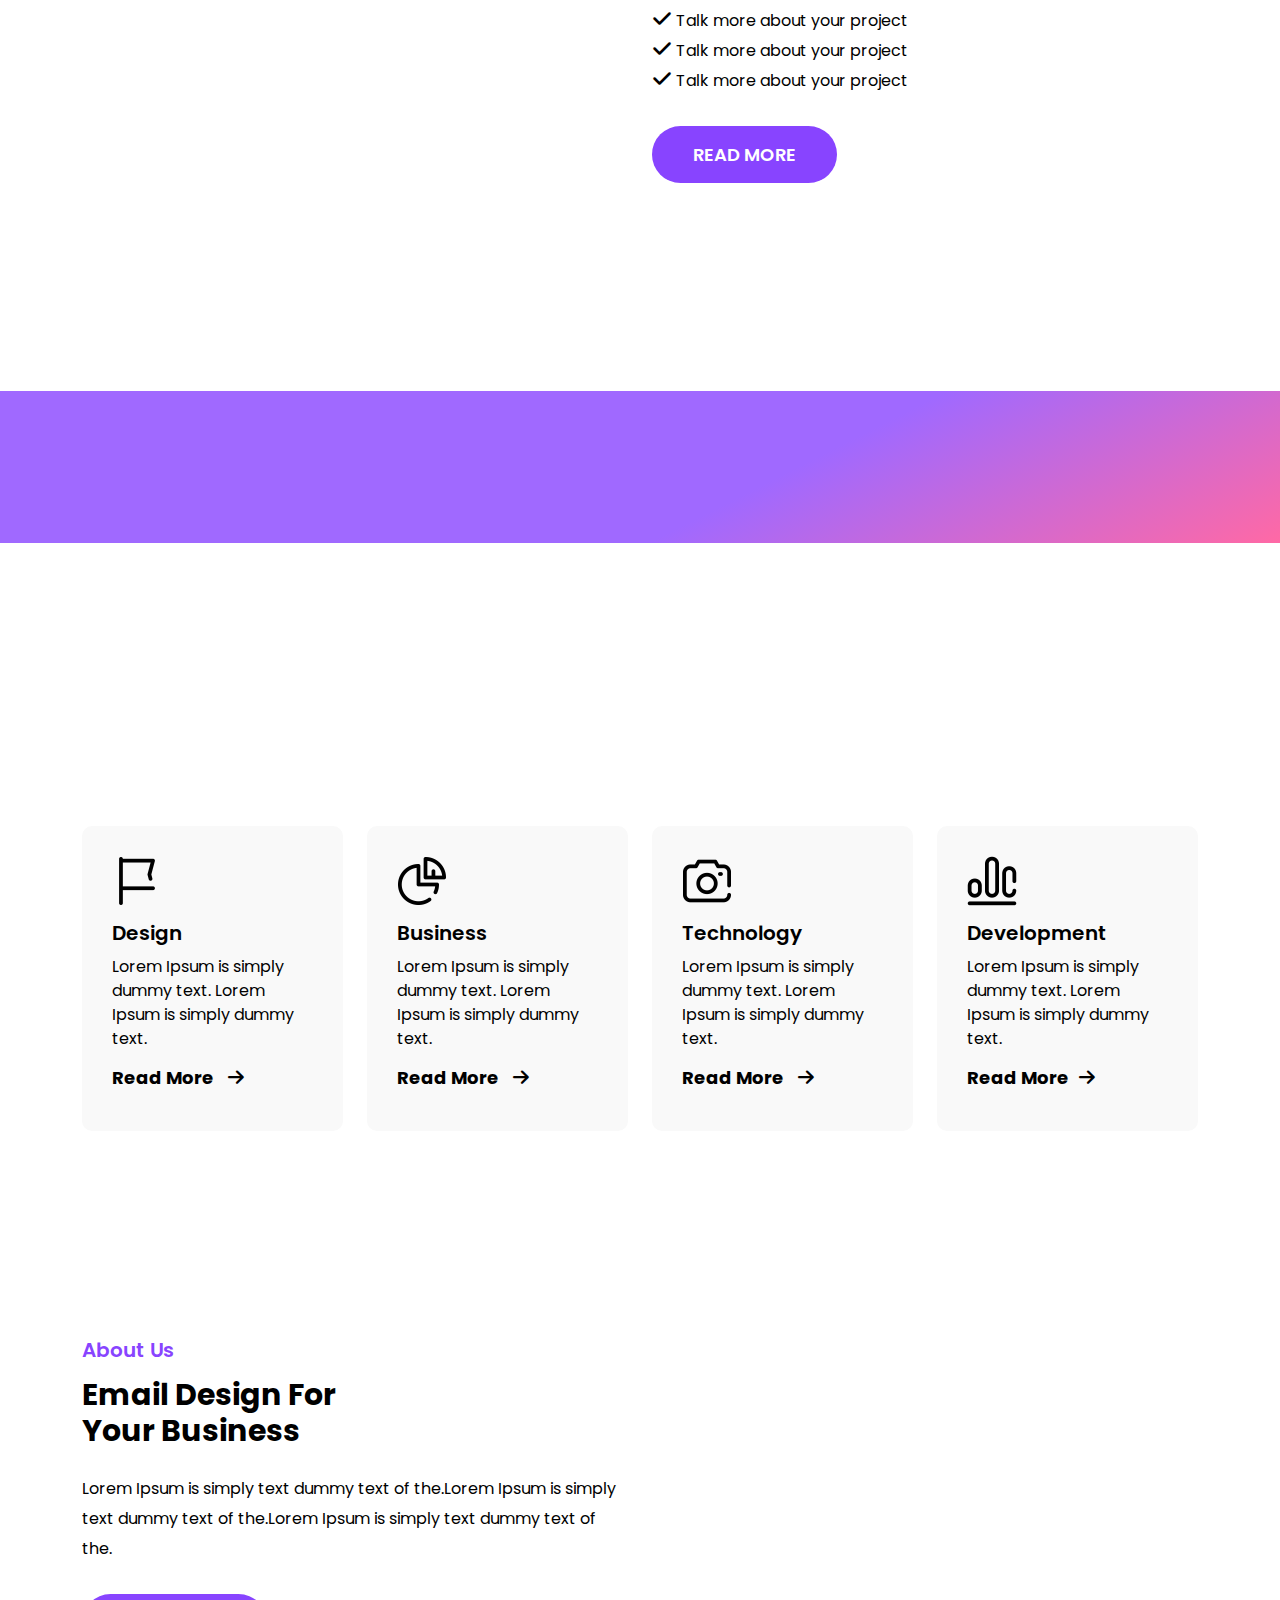
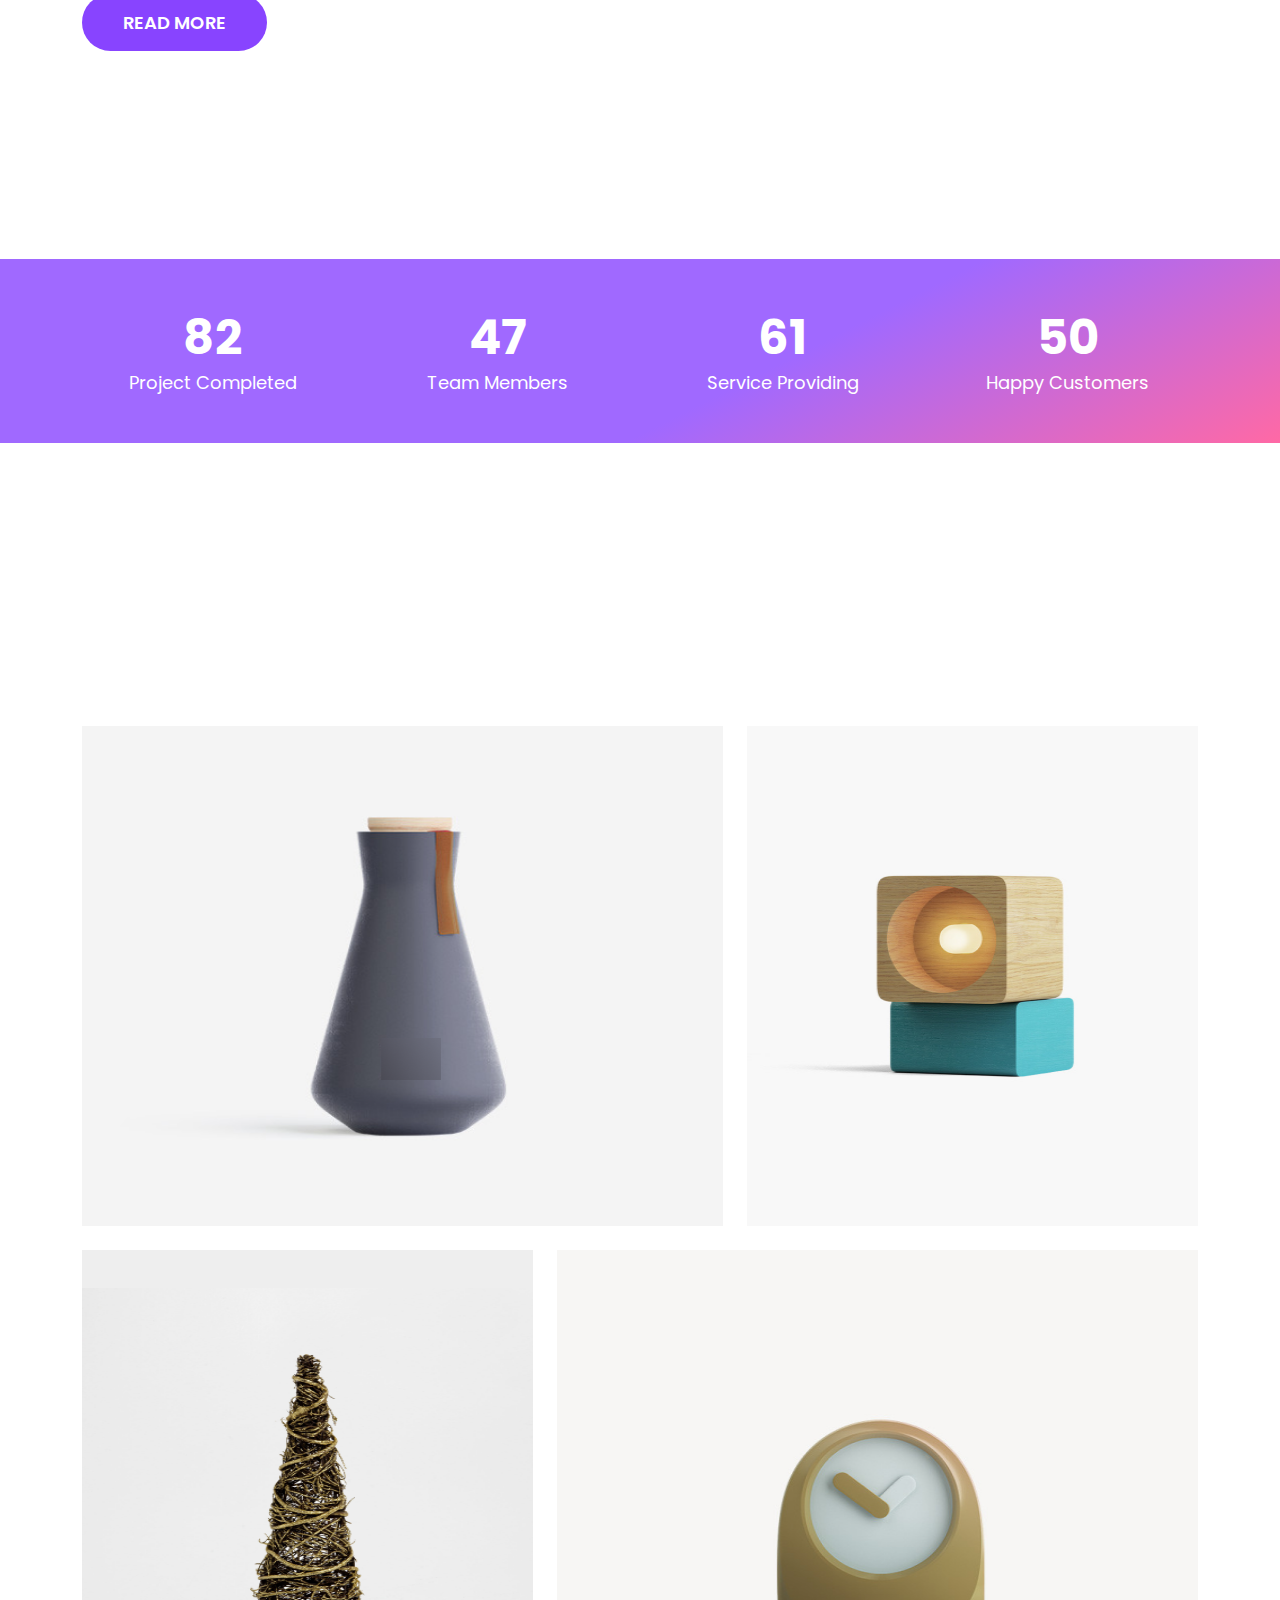
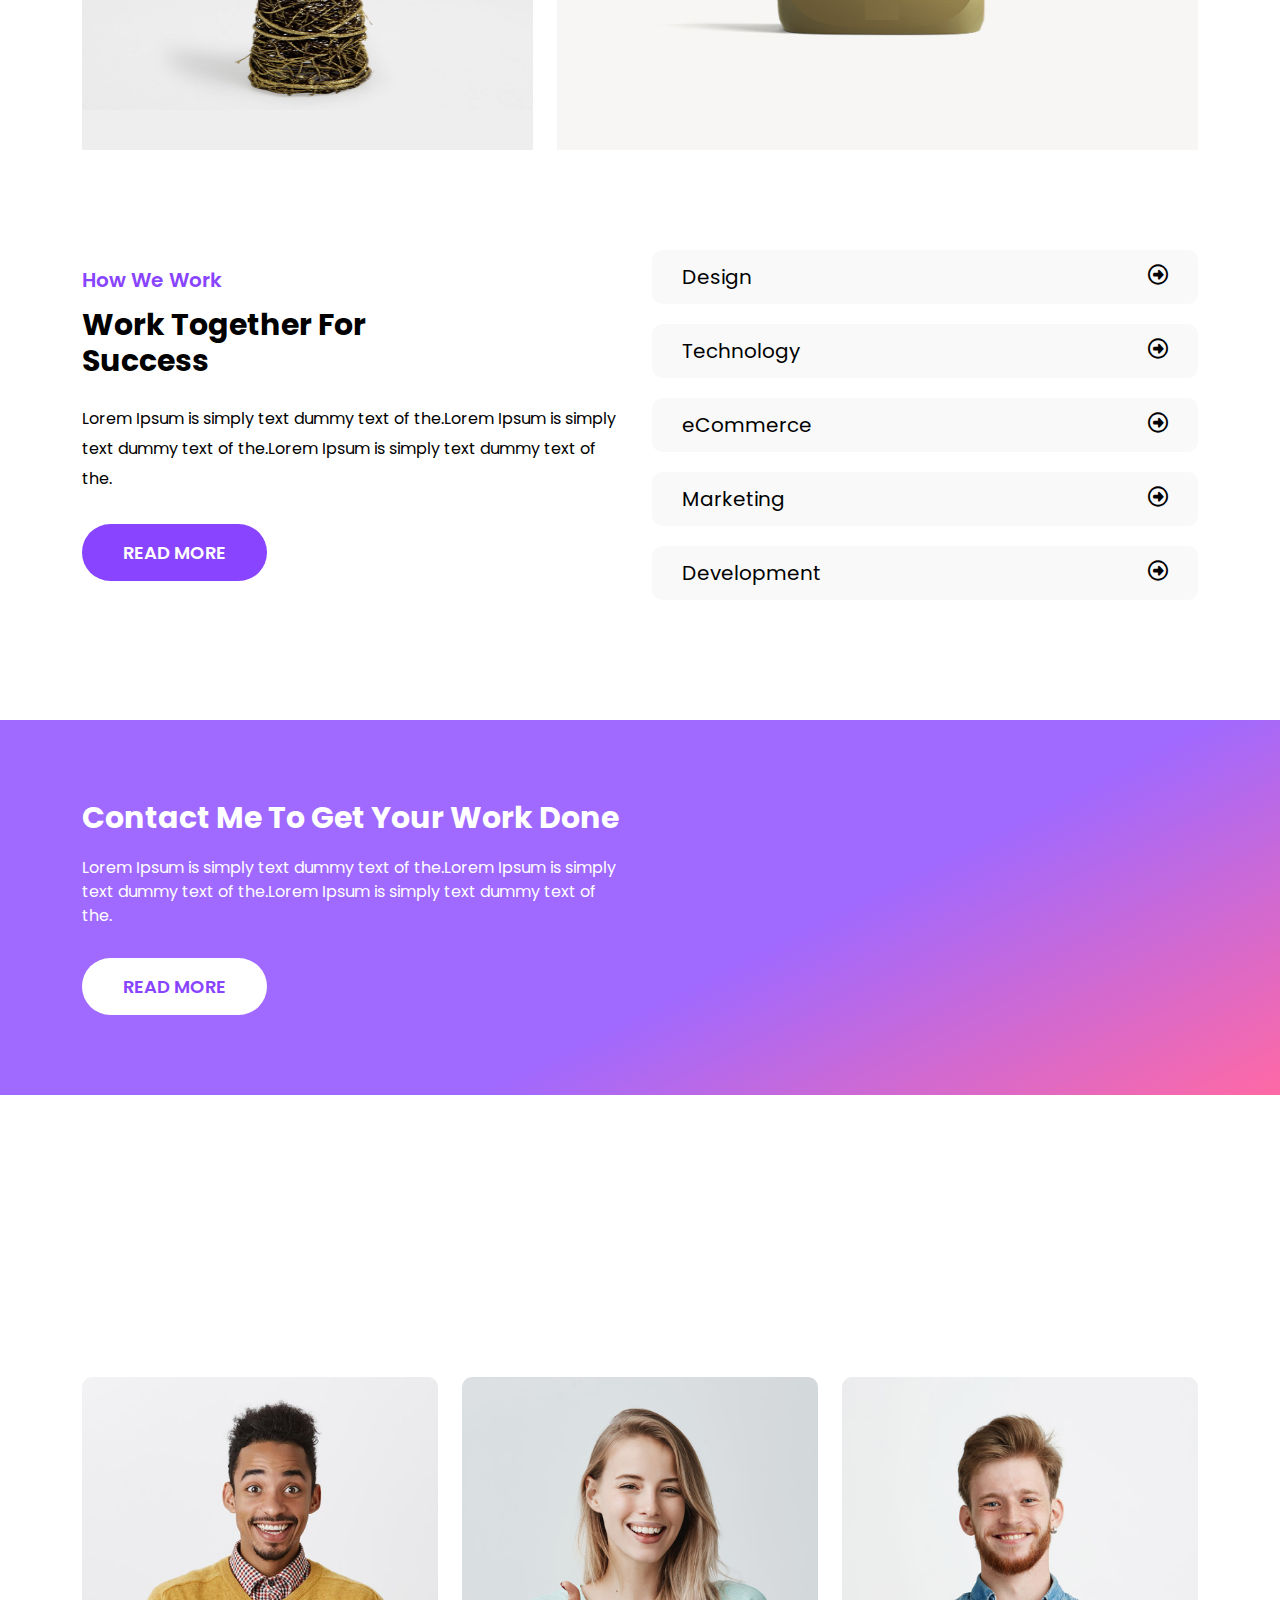
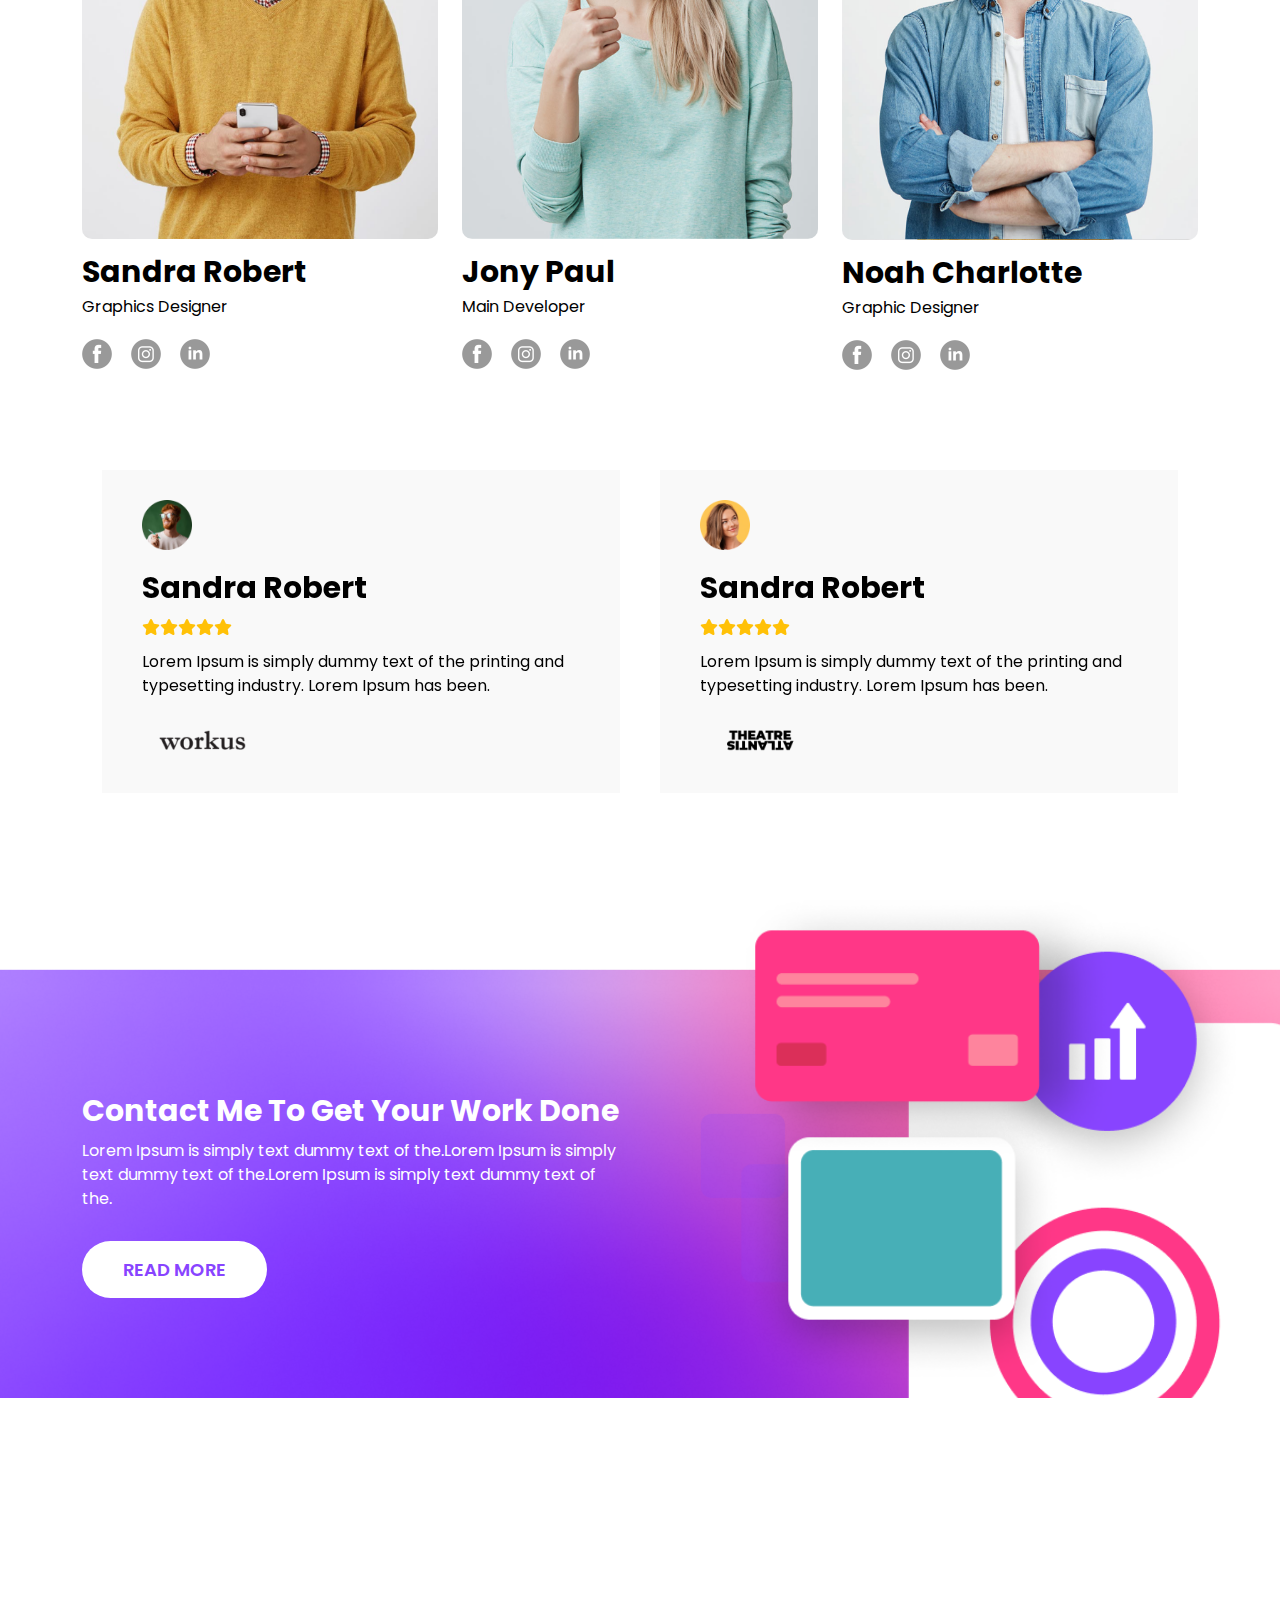
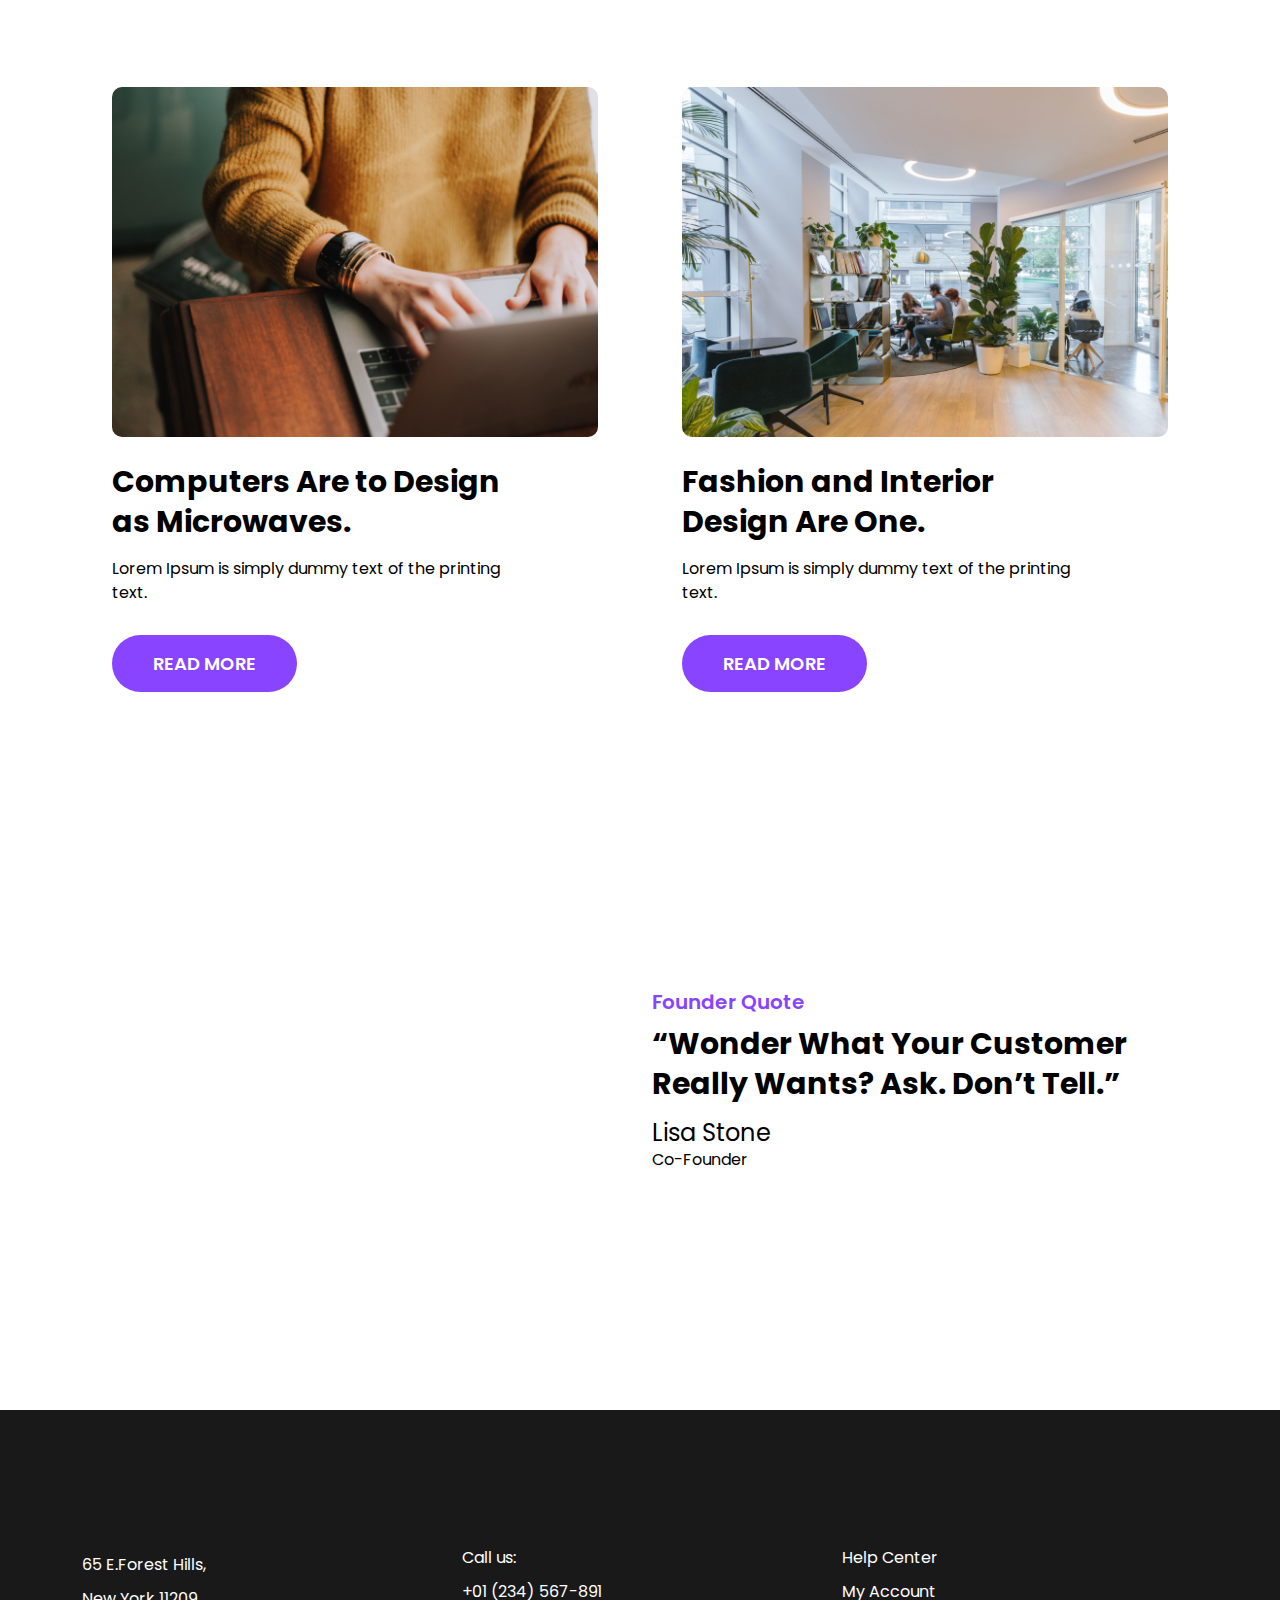
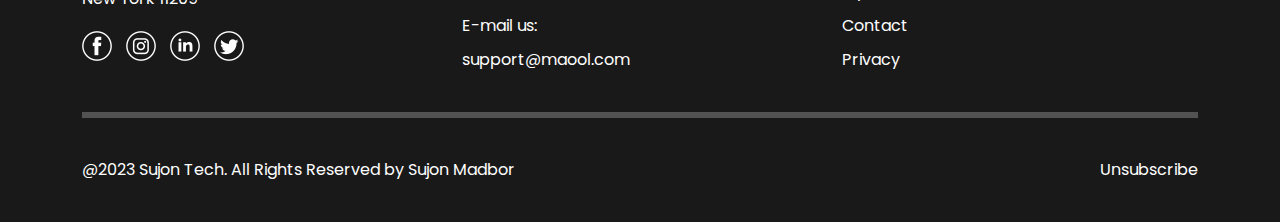
==== commit a6e755dc: "added" ====
--- a/index.html
+++ b/index.html
@@ -6,6 +6,12 @@
     <meta name="viewport" content="width=device-width, initial-scale=1.0" />
     <title>Sujon Madbor</title>
     <link rel="shortcut icon" href="images/logo.svg" type="image/x-icon" />
+
+    <!-- aos  -->
+    <link rel="stylesheet" href="assets/aos/aos.css" />
+    <!-- slider css  -->
+    <link rel="stylesheet" href="assets/slider/slick.css" />
+    <link rel="stylesheet" href="assets/slider/slick-theme.css" />
 
     <!-- fontawsome  -->
     <link rel="stylesheet" href="icons/css/all.min.css" />
@@ -81,21 +87,61 @@
     <!-- header end  -->
     <!-- banner start  -->
     <section class="banner">
-      <div class="container">
-        <div class="row align-items-center">
-          <div class="col-lg-7 col-md-6 order-md-1 order-2">
-            <div class="banner_desc">
-              <h1>Template For Your Agency?</h1>
-              <p>Lorem Ipsum is simply dummy text of the printing.</p>
-              <a href="#" class="btn btn_c btn_banner">READ MORE</a>
-            </div>
-          </div>
-          <div class="col-lg-5 col-md-6 order-md-2 order-1">
-            <div class="banner_img">
-              <img src="images/banner_img.png" alt="" />
-            </div>
-          </div>
-        </div>
+      <div class="container banner_slide">
+        <!-- slider item start  -->
+        <div>
+          <div class="row align-items-center">
+            <div class="col-lg-7 col-md-6 order-md-1 order-2">
+              <div class="banner_desc">
+                <h1>Template For Your Agency?</h1>
+                <p>Lorem Ipsum is simply dummy text of the printing.</p>
+                <a href="#" class="btn btn_c btn_banner">READ MORE</a>
+              </div>
+            </div>
+            <div class="col-lg-5 col-md-6 order-md-2 order-1">
+              <div class="banner_img">
+                <img src="images/banner_img.png" alt="" />
+              </div>
+            </div>
+          </div>
+        </div>
+        <!-- slider item end  -->
+        <!-- slider item start  -->
+        <div>
+          <div class="row align-items-center">
+            <div class="col-lg-7 col-md-6 order-md-1 order-2">
+              <div class="banner_desc">
+                <h1>Template For Your Agency?</h1>
+                <p>Lorem Ipsum is simply dummy text of the printing.</p>
+                <a href="#" class="btn btn_c btn_banner">READ MORE</a>
+              </div>
+            </div>
+            <div class="col-lg-5 col-md-6 order-md-2 order-1">
+              <div class="banner_img">
+                <img src="images/banner_img.png" alt="" />
+              </div>
+            </div>
+          </div>
+        </div>
+        <!-- slider item end  -->
+        <!-- slider item start  -->
+        <div>
+          <div class="row align-items-center">
+            <div class="col-lg-7 col-md-6 order-md-1 order-2">
+              <div class="banner_desc">
+                <h1>Template For Your Agency?</h1>
+                <p>Lorem Ipsum is simply dummy text of the printing.</p>
+                <a href="#" class="btn btn_c btn_banner">READ MORE</a>
+              </div>
+            </div>
+            <div class="col-lg-5 col-md-6 order-md-2 order-1">
+              <div class="banner_img">
+                <img src="images/banner_img.png" alt="" />
+              </div>
+            </div>
+          </div>
+        </div>
+        <!-- slider item end  -->
       </div>
     </section>
     <!-- banner  end  -->
@@ -105,7 +151,7 @@
         <!-- first row start -->
         <div class="row justify-content-center text-center">
           <div class="col-lg-7 col-md-10">
-            <div class="heading_c">
+            <div class="heading_c" data-aos="fade-up">
               <h5>Experience</h5>
               <h1>Solution</h1>
               <p>
@@ -184,7 +230,7 @@
         <div class="row align-items-center">
           <div class="col-md-6 d-md-block d-none">
             <div class="vision_img mx-auto">
-              <img src="images/vision_img.png" alt="" />
+              <img src="images/vision_img.png" alt="" data-aos="fade-up" />
             </div>
           </div>
           <div class="col-md-6">
@@ -214,21 +260,21 @@
         <div class="row">
           <!-- single item start  -->
           <div class="col-4">
-            <div class="social_media_img">
+            <div class="social_media_img" data-aos="fade-up">
               <img src="images/youtube.png" alt="" />
             </div>
           </div>
           <!-- single item end  -->
           <!-- single item start  -->
           <div class="col-4">
-            <div class="social_media_img">
+            <div class="social_media_img" data-aos="fade-up">
               <img src="images/webflow.png" alt="" />
             </div>
           </div>
           <!-- single item end  -->
           <!-- single item start  -->
           <div class="col-4">
-            <div class="social_media_img">
+            <div class="social_media_img" data-aos="fade-up">
               <img src="images/facebook.png" alt="" />
             </div>
           </div>
@@ -244,7 +290,7 @@
         <!-- first row start -->
         <div class="row justify-content-center text-center">
           <div class="col-lg-7 col-md-10">
-            <div class="heading_c">
+            <div class="heading_c" data-aos="fade-up">
               <h5>Our Service</h5>
               <h1>What We Can</h1>
               <p>
@@ -335,7 +381,7 @@
           <!-- single item start  -->
           <div class="col-md-6 d-md-block d-none">
             <div class="vision_img mx-auto">
-              <img src="images/vision_img.png" alt="" />
+              <img src="images/vision_img.png" alt="" data-aos="fade-up" />
             </div>
           </div>
           <!-- single item end  -->
@@ -351,7 +397,7 @@
           <!-- single item start  -->
           <div class="col-lg-3 col-md-6">
             <div class="counter_text text-center">
-              <h1>82</h1>
+              <h1 class="counter">82</h1>
               <h3>Project Completed</h3>
             </div>
           </div>
@@ -359,7 +405,7 @@
           <!-- single item start  -->
           <div class="col-lg-3 col-md-6">
             <div class="counter_text text-center">
-              <h1>47</h1>
+              <h1 class="counter">47</h1>
               <h3>Team Members</h3>
             </div>
           </div>
@@ -367,7 +413,7 @@
           <!-- single item start  -->
           <div class="col-lg-3 col-md-6">
             <div class="counter_text text-center">
-              <h1>61</h1>
+              <h1 class="counter">61</h1>
               <h3>Service Providing</h3>
             </div>
           </div>
@@ -375,7 +421,7 @@
           <!-- single item start  -->
           <div class="col-lg-3 col-md-6">
             <div class="counter_text text-center">
-              <h1>50</h1>
+              <h1 class="counter">50</h1>
               <h3>Happy Customers</h3>
             </div>
           </div>
@@ -391,7 +437,7 @@
         <!-- first row start -->
         <div class="row justify-content-center text-center">
           <div class="col-lg-7 col-md-10">
-            <div class="heading_c">
+            <div class="heading_c" data-aos="fade-up">
               <h5>Our Service</h5>
               <h1>What We Can</h1>
               <p>
@@ -494,7 +540,7 @@
           <!-- single item start  -->
           <div class="col-md-6 d-md-block d-none">
             <div class="vision_img mx-auto">
-              <img src="images/contact_img.png" alt="" />
+              <img src="images/contact_img.png" alt="" data-aos="fade-up" />
             </div>
           </div>
           <!-- single item end  -->
@@ -509,7 +555,7 @@
         <!-- first row start -->
         <div class="row justify-content-center text-center">
           <div class="col-lg-7 col-md-10">
-            <div class="heading_c">
+            <div class="heading_c" data-aos="fade-up">
               <h5>Our Team</h5>
               <h1>Expert Team</h1>
               <p>
@@ -578,7 +624,7 @@
     <!-- testimonial start  -->
     <section class="testimonial margin_t">
       <div class="container">
-        <div class="row">
+        <div class="row review_slide">
           <!-- single item start  -->
           <div class="col-md-6 g-5">
             <div class="testimonial_card">
@@ -611,7 +657,39 @@
               <img class="testimonial_logo" src="images/t4.png" alt="" />
             </div>
           </div>
-
+          <!-- single item end  -->
+          <!-- single item start  -->
+          <div class="col-md-6 g-5">
+            <div class="testimonial_card">
+              <img class="testimonial_icon" src="images/t1.png" alt="" />
+              <h2>Sandra Robert</h2>
+              <i class="fa-solid fa-star"></i><i class="fa-solid fa-star"></i
+              ><i class="fa-solid fa-star"></i><i class="fa-solid fa-star"></i
+              ><i class="fa-solid fa-star"></i>
+              <p>
+                Lorem Ipsum is simply dummy text of the printing and typesetting
+                industry. Lorem Ipsum has been.
+              </p>
+              <img class="testimonial_logo" src="images/t3.png" alt="" />
+            </div>
+          </div>
+
+          <!-- single item end  -->
+          <!-- single item start  -->
+          <div class="col-md-6 g-5">
+            <div class="testimonial_card">
+              <img class="testimonial_icon" src="images/t2.png" alt="" />
+              <h2>Sandra Robert</h2>
+              <i class="fa-solid fa-star"></i><i class="fa-solid fa-star"></i
+              ><i class="fa-solid fa-star"></i><i class="fa-solid fa-star"></i
+              ><i class="fa-solid fa-star"></i>
+              <p>
+                Lorem Ipsum is simply dummy text of the printing and typesetting
+                industry. Lorem Ipsum has been.
+              </p>
+              <img class="testimonial_logo" src="images/t4.png" alt="" />
+            </div>
+          </div>
           <!-- single item end  -->
         </div>
       </div>
@@ -619,7 +697,6 @@
     <!-- testimonial end  -->
 
     <!-- contact 2 section start  -->
-    <!-- contact me section start  -->
     <section class="margin_t" id="contact_2">
       <div class="container">
         <div class="row align-items-center">
@@ -647,7 +724,7 @@
         <!-- first row start -->
         <div class="row justify-content-center text-center">
           <div class="col-lg-7 col-md-10">
-            <div class="heading_c">
+            <div class="heading_c" data-aos="fade-up">
               <h5>Our News</h5>
               <h1>Popular Blog Posts</h1>
               <p>
@@ -695,7 +772,7 @@
         <div class="row align-items-center">
           <div class="col-md-6 d-md-block d-none">
             <div class="vision_img quote_img mx-auto">
-              <img src="images/founder.png" alt="" />
+              <img src="images/founder.png" alt="" data-aos="fade-up" />
             </div>
           </div>
           <div class="col-md-6">
@@ -722,7 +799,7 @@
           <!-- single item start  -->
           <div class="col-md-4 text-md-start text-center">
             <div class="footer_item">
-              <img src="images/footer_logo.png" alt="" />
+              <img src="images/footer_logo.png" alt="" data-aos="fade-up" />
               <div class="footer_desc">
                 <p>65 E.Forest Hills,</p>
                 <p>New York 11209</p>
@@ -737,7 +814,7 @@
           <!-- single item start  -->
           <div class="col-md-4 col-sm-6 text-md-start text-center">
             <div class="footer_item">
-              <h2>Contact Info</h2>
+              <h2 data-aos="fade-up">Contact Info</h2>
               <div class="footer_desc">
                 <p>Call us:</p>
                 <p>+01 (234) 567-891</p>
@@ -750,7 +827,7 @@
           <!-- single item start  -->
           <div class="col-md-4 col-sm-6 text-md-start text-center">
             <div class="footer_item">
-              <h2>More Links</h2>
+              <h2 data-aos="fade-up">More Links</h2>
               <div class="footer_desc">
                 <p>Help Center</p>
                 <p>My Account</p>
@@ -779,11 +856,25 @@
     </footer>
     <!-- footer end  -->
 
+    <!-- scroll to top start  -->
+    <button class="backToTopBtn"><i class="fas fa-angle-up"></i></button>
+    <!-- scroll to top end  -->
+
     <!-- jQuery  -->
     <script src="js/jquery-1.12.4.js"></script>
     <!-- bootstrap js  -->
     <script src="js/bootstrap.bundle.min.js"></script>
 
+    <!-- slider js  -->
+    <script src="assets/slider/slick.min.js"></script>
+
+    <!-- counter js  -->
+    <script src="assets/counterup/jquery.counterup.min.js"></script>
+    <script src="assets/counterup/_waypoints.min.js"></script>
+
+    <!-- aos  -->
+    <script src="assets/aos/aos.js"></script>
+
     <!-- custom js  -->
     <script src="js/script.js"></script>
   </body>
--- a/css/style.css
+++ b/css/style.css
@@ -370,11 +370,17 @@
 .team_icon img {
   margin-right: 15px;
   width: 30px;
+  cursor: pointer;
+  transition: all 0.3s;
+}
+.team_icon img:hover {
+  transform: scale(1.1);
 }
 /* team end  */
 
 /* testimonial start  */
 .testimonial_card {
+  margin: 0 20px;
   padding: 30px 30px 30px 40px;
   background-color: var(--color_grey);
 }
@@ -483,3 +489,38 @@
   padding: 40px 0;
 }
 /* footer end  */
+
+/* scroll to top start  */
+.backToTopBtn {
+  position: fixed;
+  bottom: 40px;
+  right: 40px;
+  z-index: 1;
+  height: 50px;
+  width: 50px;
+  font-size: 20px;
+  border: none;
+  color: var(--white_color);
+  border-radius: 100%;
+  transition: 0.5s;
+  cursor: pointer;
+}
+.backToTopBtn:not(:hover) {
+  background: var(--purple_color);
+  box-shadow: 0 0 10px var(--black_color);
+}
+.backToTopBtn:hover {
+  background: var(--purple_color);
+}
+.backToTopBtn.active {
+  visibility: visible;
+  opacity: 1;
+  pointer-events: auto;
+}
+.backToTopBtn:not(.active) {
+  visibility: hidden;
+  opacity: 0;
+  pointer-events: none;
+}
+
+/* scroll to top end  */
--- a/css/media.css
+++ b/css/media.css
@@ -78,6 +78,16 @@
   }
   /* contact end  */
 
+  /* testimonial start  */
+  .testimonial_card {
+    margin: 0;
+  }
+  .backToTopBtn {
+    width: 40px;
+    height: 40px;
+  }
+  /* testimonial end  */
+
   /* contact 2 start  */
   #contact_2 {
     padding: 120px 0 65px;
@@ -193,6 +203,12 @@
   }
 
   /* footer end  */
+  /* testimonial start  */
+  .backToTopBtn {
+    width: 40px;
+    height: 40px;
+  }
+  /* testimonial end  */
 }
 
 /* Medium devices (tablets, 768px and up) */
